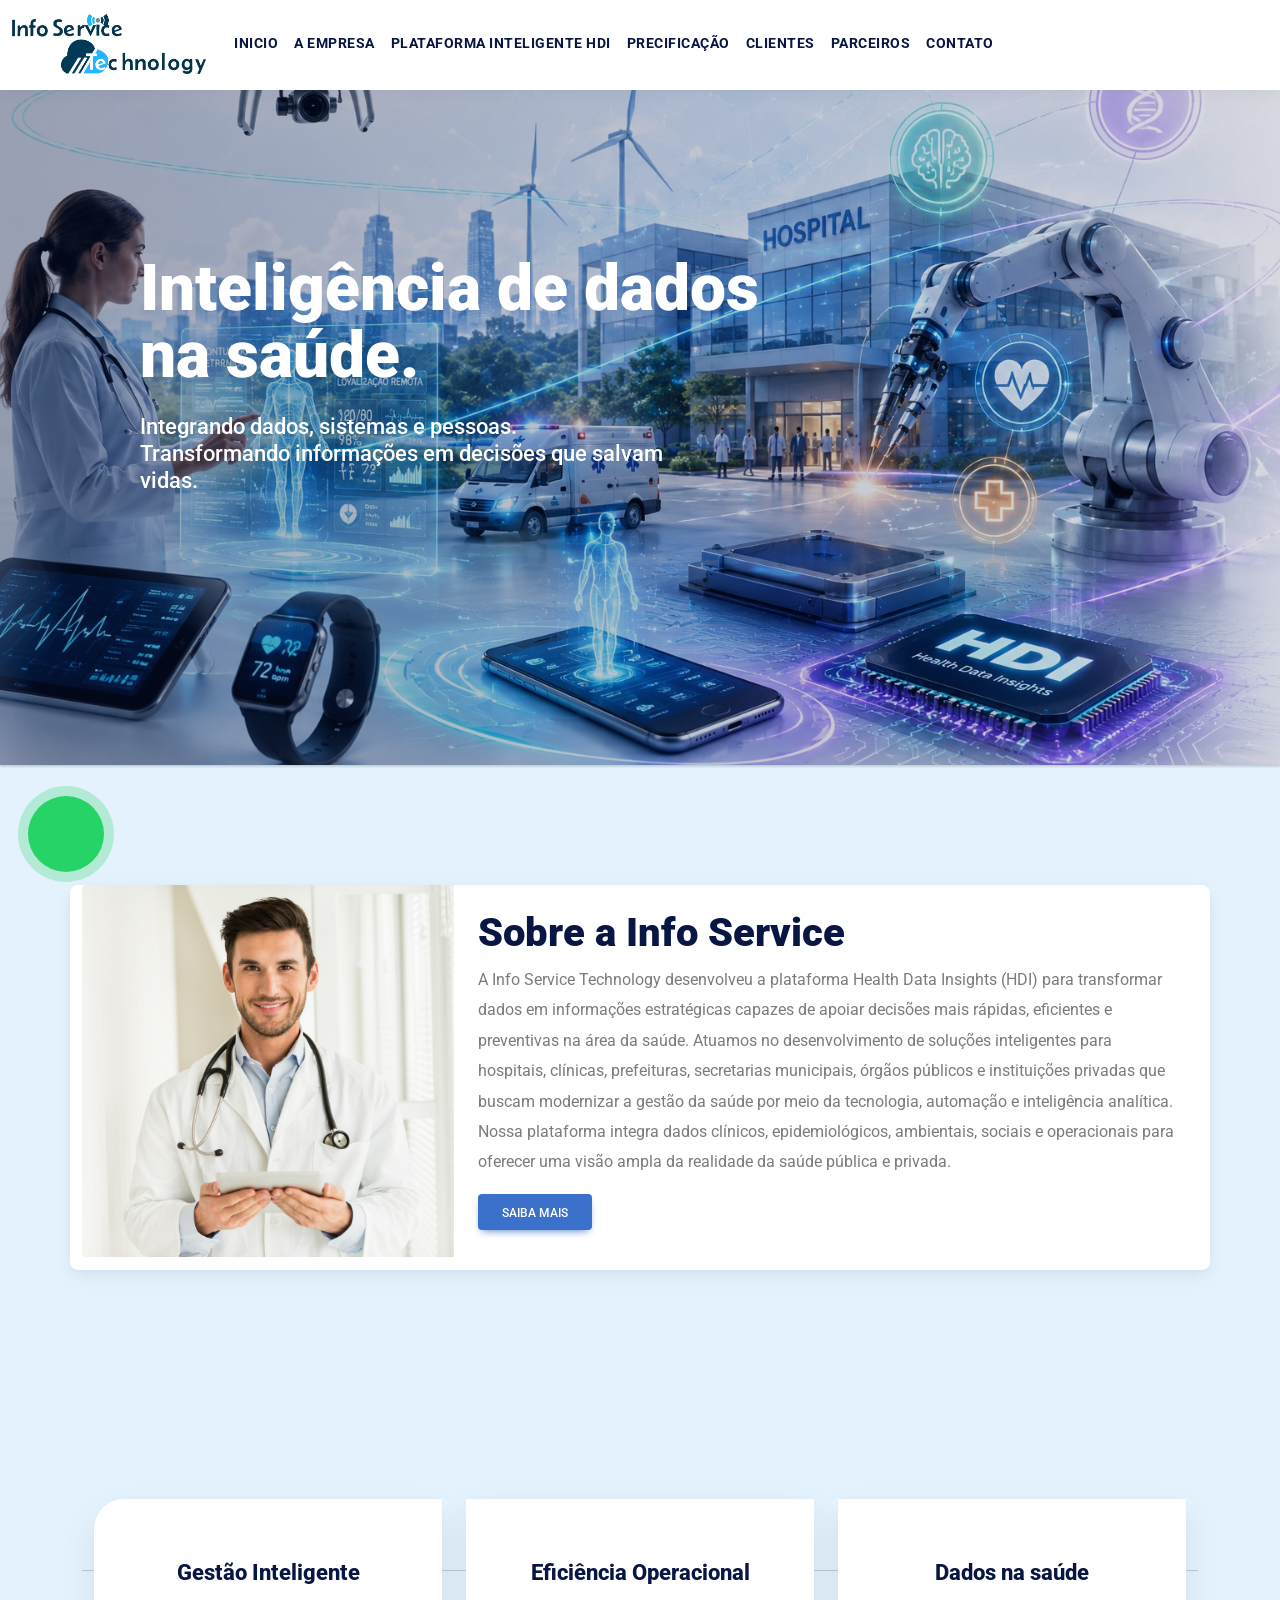
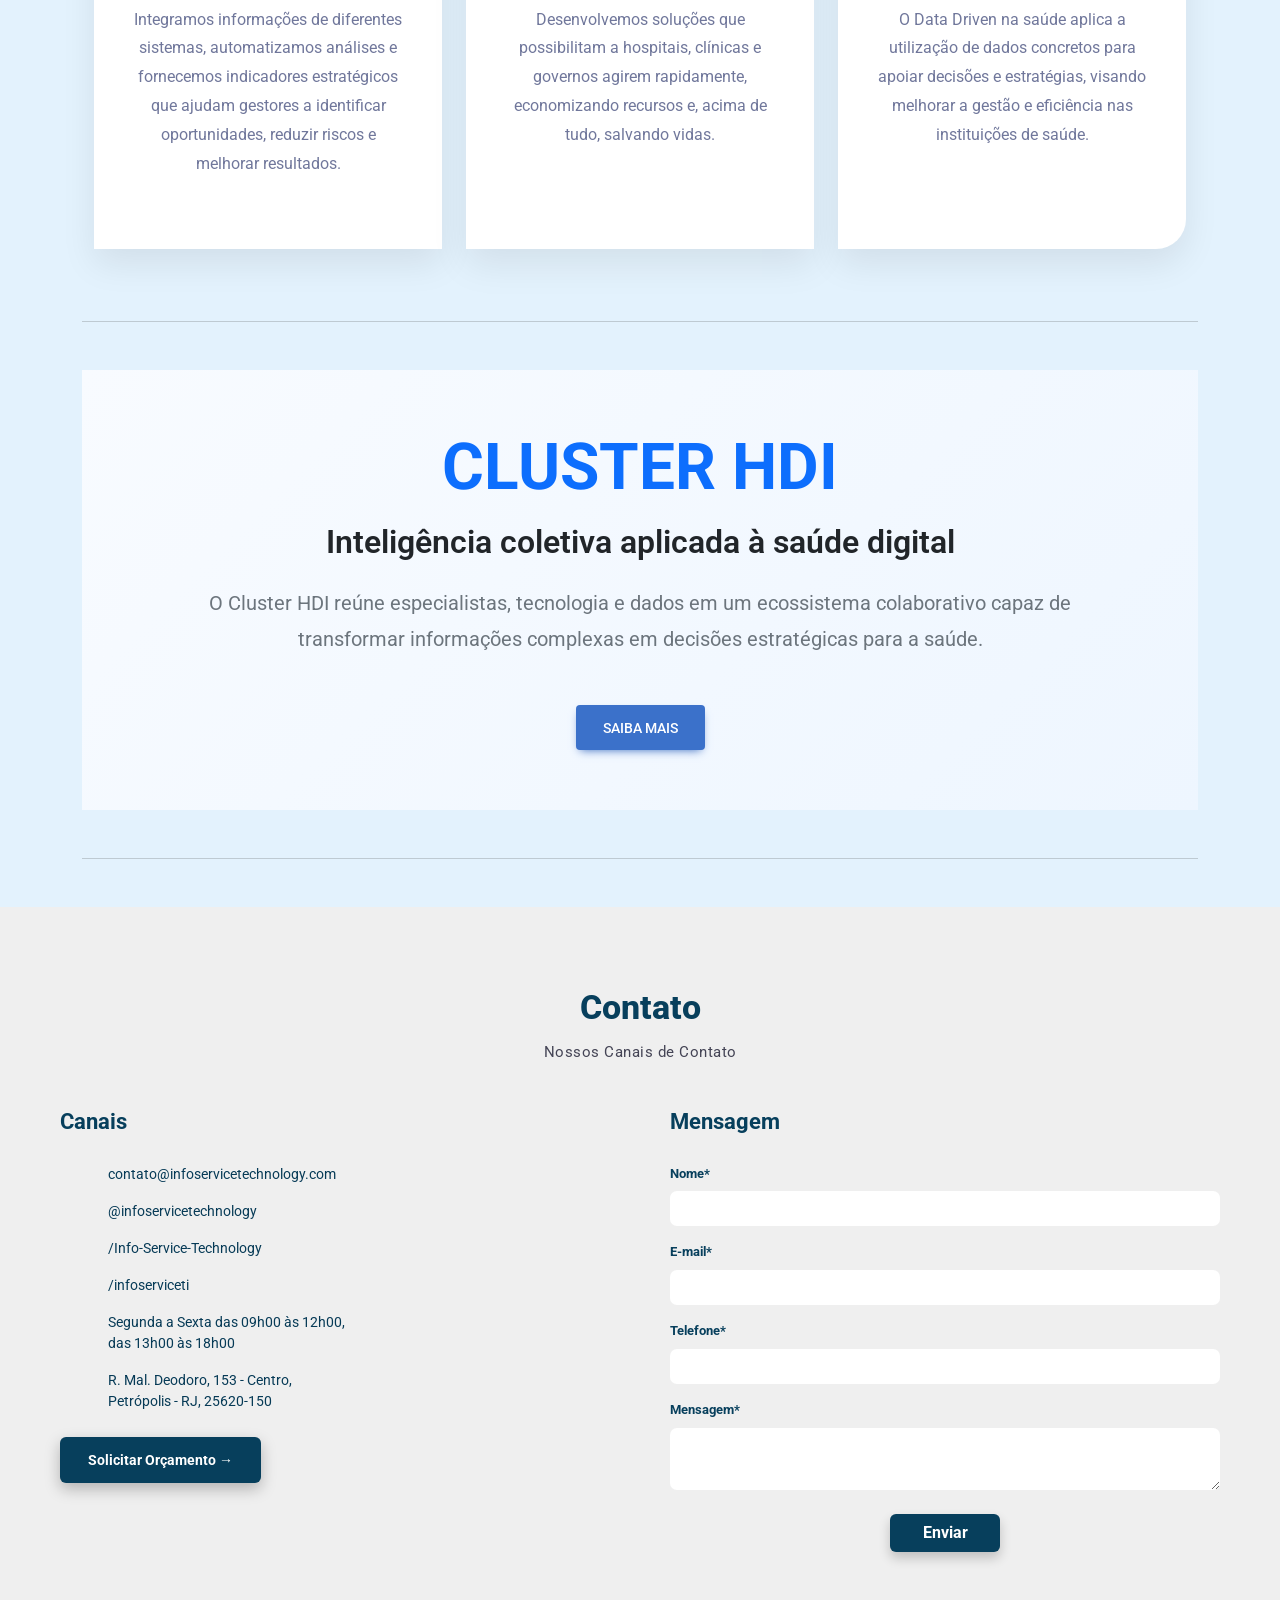
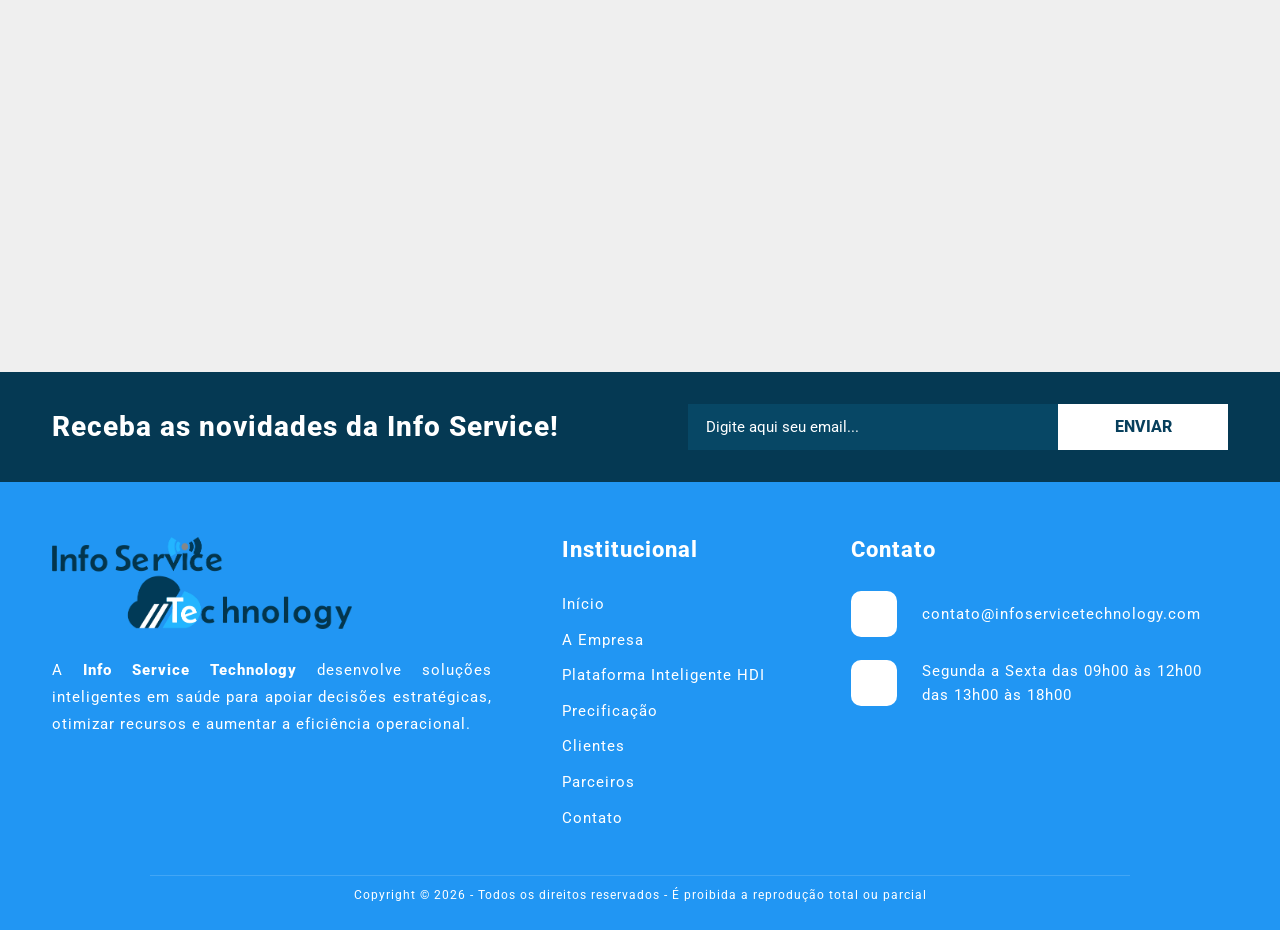
==== index.html @ c34f6673 "simples exemplo IST" ====
<!DOCTYPE html>
<html lang="en">
<head>
    <meta charset="UTF-8" />
    <meta name="viewport" content="width=device-width, initial-scale=1, shrink-to-fit=no" />
    <meta http-equiv="x-ua-compatible" content="ie=edge" />
    <title>Info Service Technology - </title>
    <link rel="icon" href="img/favicon.png" type="image/x-icon" />
    <!-- Font Awesome -->
    <link rel="stylesheet" href="https://use.fontawesome.com/releases/v6.0.0/css/all.css" />
    <!-- Google Fonts Roboto -->
    <link rel="stylesheet" href="https://fonts.googleapis.com/css2?family=Roboto:wght@300;400;500;700&display=swap" />
    <!-- MDB -->
    <link rel="stylesheet" href="css/mdb.min.css" />
    <link rel="stylesheet" href="css/style.css" />
  <script>
    document.addEventListener('DOMContentLoaded', () => {
        const carousel = document.querySelector('#introCarousel');

        new mdb.Carousel(carousel, {
            interval: 5000,
            ride: 'carousel',
            pause: false,
            wrap: true
        });
    });
    </script>
      
</head>
<body>
      <!--Main Navigation-->
  <header>

    <!-- Navbar -->
    <nav class="navbar navbar-expand-lg navbar-light d-none d-lg-block fixed-top" style="z-index: 2000;">
      <div class="container-fluid">
        <!-- Navbar brand -->
        <a class="navbar-brand nav-link" target="_blank">
          <img src="./img/IST_PRINCIPAL.png" height="30" alt="IST" loading="lazy" />
        </a>
        <button class="navbar-toggler" type="button" data-mdb-collapse-init data-mdb-target="#navbarExample01"
          aria-controls="navbarExample01" aria-expanded="false" aria-label="Toggle navigation">
          <i class="fas fa-bars"></i>
        </button>
        <div class="collapse navbar-collapse" id="navbarExample01">
          <ul class="navbar-nav me-auto mb-2 mb-lg-0">  
            <li class="nav-item active">
              <a class="nav-link" aria-current="page" href="#intro">Inicio</a>
            </li>
            <li class="nav-item">
              <a class="nav-link" href="#" rel="nofollow"
                target="_blank">A Empresa</a>
            </li>
            <li class="nav-item">
              <a class="nav-link" href="https://mdbootstrap.com/docs/standard/" target="_blank">
                Plataforma Inteligente HDI
              </a>
            </li>
            <li class="nav-item">
              <a class="nav-link" href="#" rel="nofollow"
                target="_blank">Precificação</a>
            </li>
            <li class="nav-item">
              <a class="nav-link" href="#" rel="nofollow"
                target="_blank">Clientes</a>
            </li>
            <li class="nav-item">
              <a class="nav-link" href="#" rel="nofollow"
                target="_blank">Parceiros</a>
            </li>
            <li class="nav-item">
              <a class="nav-link" href="#" rel="nofollow"
                target="_blank">Contato</a>
            </li>
          </ul>

          <ul class="navbar-nav list-inline">
            <!-- Icons -->
            <li class="">
              <a class="nav-link" href="https://www.instagram.com/infoservicetechnology?utm_source=ig_web_button_share_sheet&igsh=ZDNlZDc0MzIxNw==" rel="nofollow"
                target="_blank">
                <i class="fab fa-instagram fa-2x" style="color: #333333;"></i>
              </a>
            </li>
            <li class="">
              <a class="nav-link" href="https://www.facebook.com/profile.php?id=61553859786097" rel="nofollow" target="_blank">
                <i class="fab fa-facebook-f fa-2x" style="color: #333333;"></i>
              </a>
            </li>
            <li class="nav-item">
              <a class="nav-link" href="#" rel="nofollow" target="_blank">
                <i class="fab fa-linkedin-in fa-2x" style="color: #333333;"></i>
              </a>
            </li>
          </ul>
        </div>
      </div>
    </nav>
    <!-- Navbar -->

    <!-- Carousel wrapper -->
    <div id="introCarousel"
     class="carousel slide carousel-fade shadow-2-strong"
     data-mdb-carousel-init
     data-mdb-ride="carousel"
     data-mdb-interval="5000">
      

      <!-- Inner -->
      <div class="carousel-inner">
        <!-- Single item -->
        <div class="carousel-item active">
          <div class="mask">
            <div class="d-flex justify-content-center align-items-center h-100">
              <div class="text-white text-center" data-mdb-theme="dark">
                <h1 class="mb-4">
                Inteligência de dados na saúde.
                </h1>

                <h5>
                Integrando dados, sistemas e pessoas. 
                <p>Transformando informações em decisões que salvam vidas.</p>
                </h5>
                <!--<a class="btn btn-outline-light btn-lg m-2" data-mdb-ripple-init href="https://www.youtube.com/watch?v=c9B4TPnak1A"
                  role="button" rel="nofollow" target="_blank">Start tutorial</a>
                <a class="btn btn-outline-light btn-lg m-2" data-mdb-ripple-init href="https://mdbootstrap.com/docs/standard/"
                  target="_blank" role="button">Download MDB UI KIT</a>-->
              </div>
            </div>
          </div>
        </div>

        <!-- Single item -->
        <div class="carousel-item">
          <div class="mask">
            <div class="d-flex justify-content-center align-items-center h-100">
              <div class="text-white text-center">
                <h1 class="mb-4">
                Inteligência de dados na saúde.
                </h1>

                <h5>
                Integrando dados, sistemas e pessoas. 
                <p>Transformando informações em decisões que salvam vidas.</p>
                </h5>
              </div>
            </div>
          </div>
        </div>

        <!-- Single item -->
        <div class="carousel-item">
          <div class="mask">
            <div class="d-flex justify-content-center align-items-center h-100" data-mdb-theme="dark">
              <div class="text-white text-center">
               <h1 class="mb-4">
                Inteligência de dados na saúde.
                </h1>

                <h5>
                Integrando dados, sistemas e pessoas. 
                <p>Transformando informações em decisões que salvam vidas.</p>
                </h5>
              </div>
            </div>
          </div>
        </div>
      </div>
      <!-- Inner -->

      
    </div>
    <!-- Carousel wrapper -->
  </header>
  <!--Main Navigation-->

  <!--Main layout-->
  <main>
    <div class="container">
      <!--Section: Content-->
      <section>
        <div class="row">
          <div class="card mb-12">
            <div class="row g-0">
              <div class="col-md-4">
                <img
                  src="./img/Empresa-1.png"
                  alt="Empresa"
                  class="img-fluid rounded-start"
                />
              </div>
              <div class="col-md-8">
                <div class="card-body">
                  <h4><strong>Sobre a Info Service</strong></h4>
                  <p class="text-muted">
                    A Info Service Technology desenvolveu a plataforma Health Data Insights (HDI) para transformar dados em informações estratégicas capazes de apoiar decisões mais rápidas, eficientes e preventivas na área da saúde.

                    Atuamos no desenvolvimento de soluções inteligentes para hospitais, clínicas, prefeituras, secretarias municipais, órgãos públicos e instituições privadas que buscam modernizar a gestão da saúde por meio da tecnologia, automação e inteligência analítica.

                    Nossa plataforma integra dados clínicos, epidemiológicos, ambientais, sociais e operacionais para oferecer uma visão ampla da realidade da saúde pública e privada.
                    </p>
                    <p>
                      <button type="button" class="btn btn-primary" data-mdb-ripple-init>Saiba mais</button>
                    </p>
                </div>
              </div>
            </div>
          </div>
        </div>
      </section>
      <!--Section: Content-->

      <hr class="my-5" />

      <!--Section: Content-->
      <section class="text-center">
        

        <div class="row">
          <div class="col-lg-4 col-md-12 mb-4">
            <div class="card">
              <div class="bg-image hover-overlay" data-mdb-ripple-init data-mdb-ripple-color="light">
                <img src="https://mdbootstrap.com/img/new/standard/nature/184.jpg" class="img-fluid" />
                <a href="#!">
                  <div class="mask"></div>
                </a>
              </div>
              <div class="card-body">
                <h5 class="card-title">Gestão Inteligente</h5>
                <p class="card-text">
                  Integramos informações de diferentes sistemas, automatizamos análises e fornecemos indicadores estratégicos que ajudam gestores a identificar oportunidades, reduzir riscos e melhorar resultados.
              </p>
                <a href="#!" class="btn btn-primary" data-mdb-ripple-init>Button</a>
              </div>
            </div>
          </div>

          <div class="col-lg-4 col-md-6 mb-4">
            <div class="card">
              <div class="bg-image hover-overlay" data-mdb-ripple-init data-mdb-ripple-color="light">
                <img src="https://mdbootstrap.com/img/new/standard/nature/023.jpg" class="img-fluid" />
                <a href="#!">
                  <div class="mask" style="background-color: rgba(251, 251, 251, 0.15);"></div>
                </a>
              </div>
              <div class="card-body">
                <h5 class="card-title">Eficiência Operacional</h5>
                <p class="card-text">
                  Desenvolvemos soluções que possibilitam a hospitais, clínicas e governos agirem rapidamente, economizando recursos e, acima de tudo, salvando vidas. 
                </p>
                <a href="#!" class="btn btn-primary" data-mdb-ripple-init>Button</a>
              </div>
            </div>
          </div>

          <div class="col-lg-4 col-md-6 mb-4">
            <div class="card">
              <div class="bg-image hover-overlay" data-mdb-ripple-init data-mdb-ripple-color="light">
                <img src="https://mdbootstrap.com/img/new/standard/nature/111.jpg" class="img-fluid" />
                <a href="#!">
                  <div class="mask" style="background-color: rgba(251, 251, 251, 0.15);"></div>
                </a>
              </div>
              <div class="card-body">
                <h5 class="card-title">Dados na saúde</h5>
                <p class="card-text">
                  O Data Driven na saúde aplica a utilização de dados concretos para apoiar decisões e estratégias, visando melhorar a gestão e eficiência nas instituições de saúde.
                </p>
                <a href="#!" class="btn btn-primary" data-mdb-ripple-init>Button</a>
              </div>
            </div>
          </div>
        </div>
      </section>
      <!--Section: Content-->

      <hr class="my-5" />
      <section class="cluster-section">
        <div class="container-fluid h-100">
          <div class="row h-100 align-items-center justify-content-center">
            <div class="col-lg-10 text-center">

              <div class="cluster-content">
                <h1 class="mb-3">CLUSTER HDI</h1>

                <h2 class="mb-4">
                  Inteligência coletiva aplicada à saúde digital
                </h2>

                <h4 class="mb-5">
                  O Cluster HDI reúne especialistas, tecnologia e dados em um
                  ecossistema colaborativo capaz de transformar informações
                  complexas em decisões estratégicas para a saúde.
                </h4>

                <a class="btn btn-primary btn-lg" href="#" role="button">
                  Saiba mais
                </a>
              </div>

            </div>
          </div>
        </div>
      </section>
       <hr class="my-5" />
      <!--Section: Content-->
      <section class="contact-section" id="contato">
      <div class="contact-container">

        <div class="contact-title">
          <h2>Contato</h2>
          <p>Nossos Canais de Contato</p>
        </div>

        <div class="contact-content">

          <div class="contact-info">
            <h3>Canais</h3>

            <ul>
              <li><i class="far fa-envelope"></i> contato@infoservicetechnology.com</li>
              <li><i class="fab fa-instagram"></i> @infoservicetechnology</li>
              <li><i class="fab fa-facebook-f"></i> /Info-Service-Technology</li>
              <li><i class="fab fa-linkedin-in"></i> /infoserviceti</li>
              <li><i class="far fa-clock"></i> Segunda a Sexta das 09h00 às 12h00,<br>das 13h00 às 18h00</li>
              <li><i class="fas fa-map-marker-alt"></i> R. Mal. Deodoro, 153 - Centro,<br>Petrópolis - RJ, 25620-150</li>
            </ul>

            <a href="#orcamento" class="contact-btn">Solicitar Orçamento →</a>
          </div>

          <div class="contact-form">
            <h3>Mensagem</h3>

            <form>
              <label>Nome*</label>
              <input type="text" required>

              <label>E-mail*</label>
              <input type="email" required>

              <label>Telefone*</label>
              <input type="tel" required>

              <label>Mensagem*</label>
              <textarea required></textarea>

              <button type="submit">Enviar</button>
            </form>
          </div>

        </div>
      </div>

      <div class="map-wrapper">
        <iframe
          src="https://www.google.com/maps?q=R.%20Mal.%20Deodoro,%20153%20-%20Centro,%20Petr%C3%B3polis%20-%20RJ,%2025620-150&output=embed"
          loading="lazy"
          referrerpolicy="no-referrer-when-downgrade">
        </iframe>
      </div>
    </section>
      <!--Section: Content-->
    </div>
  </main>
  <!--Main layout-->

  <!--Footer-->
  <footer class="site-footer">

  <!-- Newsletter -->
  <div class="footer-newsletter">
    <div class="container">

      <h3>
        <i class="fas fa-comments"></i>
        Receba as novidades da Info Service!
      </h3>

      <form class="newsletter-form">
        <input type="email" placeholder="Digite aqui seu email..." />
        <button type="submit">ENVIAR</button>
      </form>

    </div>
  </div>

  <!-- Conteúdo -->
  <div class="footer-main">
    <div class="container">

      <!-- Empresa -->
      <div class="footer-about">

        <img
          src="./img/IST_PRINCIPAL.png"
          alt="Info Service Technology"
          class="footer-logo"
        />

        <p>
          A <strong>Info Service Technology</strong> desenvolve soluções
          inteligentes em saúde para apoiar decisões estratégicas,
          otimizar recursos e aumentar a eficiência operacional.
        </p>

        <div class="footer-social">
          <a href="https://www.facebook.com/profile.php?id=61553859786097" target="_blank"><i class="fab fa-facebook-f fa-2x"></i></a>
          <a href="https://www.instagram.com/infoservicetechnology/" target="_blank"><i class="fab fa-instagram fa-2x"></i></a>
          <a href="https://www.linkedin.com/in/mauro-lucio-pereira/" target="_blank"><i class="fab fa-linkedin-in fa-2x"></i></a>
        </div>

      </div>

      <!-- Institucional -->
      <div class="footer-col">

        <h4>Institucional</h4>

        <ul class="footer-links">
          <li><a href="#">Início</a></li>
          <li><a href="#">A Empresa</a></li>
          <li><a href="#">Plataforma Inteligente HDI</a></li>
          <li><a href="#">Precificação</a></li>
          <li><a href="#">Clientes</a></li>
          <li><a href="#">Parceiros</a></li>
          <li><a href="#">Contato</a></li>
        </ul>

      </div>

      <!-- Contato -->
      <div class="footer-col">

        <h4>Contato</h4>

        <div class="footer-contact-item">
          <div class="footer-contact-icon">
            <i class="fas fa-envelope"></i>
          </div>
          <p>contato@infoservicetechnology.com</p>
        </div>

        <div class="footer-contact-item">
          <div class="footer-contact-icon">
            <i class="far fa-clock"></i>
          </div>
          <p>
            Segunda a Sexta das 09h00 às 12h00<br>
            das 13h00 às 18h00
          </p>
        </div>

      </div>

    </div>

    <div class="footer-bottom">
      Copyright © 2026 - Todos os direitos reservados - É proibida a reprodução total ou parcial
    </div>

  </div>

</footer>

<!-- WhatsApp -->
<a
  href="https://wa.me/5524974046057"
  target="_blank"
  class="whatsapp-float"
>
  <i class="fab fa-whatsapp"></i>
</a>
  <!--Footer-->
    <!-- MDB -->
    <script type="text/javascript" src="js/mdb.umd.min.js"></script>
</body>
</html>
---- css/style.css ----
:root{
        --primary:#071642;
        --secondary:#1c1d6f;
        --accent:#27c000;
        --light:#E3F2FD;
        --text:#071642;
    }

    /* =====================================================
      NAVBAR
    ===================================================== */

    .navbar{
        background:#fff !important;
        min-height:90px;
        box-shadow:0 2px 15px rgba(0,0,0,.05);
    }

    .navbar .nav-link{
        color:var(--primary)!important;
        font-weight:700;
        text-transform:uppercase;
        font-size:.85rem;
        letter-spacing:.5px;
    }

    .navbar .nav-link:hover{
        color:var(--accent)!important;
    }

    .navbar-brand img{
        height:60px!important;
    }

    
    /* =====================================================
      HERO
    ===================================================== */

    #introCarousel,
    .carousel-inner,
    .carousel-item,
    .carousel-item.active{
        height:85vh;
    }

    .carousel-item{
        position:relative;
    }

  .carousel-item::before{
    content:"";
    position:absolute;
    inset:0;
    background:
        linear-gradient(
            90deg,
            rgba(7,22,66,.40) 0%,
            rgba(7,22,66,.25) 50%,
            rgba(7,22,66,.15) 100%
        );
    z-index:1;
}

    .carousel-item .mask{
        background:transparent!important;
        z-index:2;
        position:relative;
    }

    .carousel-item h1{
        font-size:4rem;
        font-weight:900;
        line-height:1.05;
        text-align:left;
        max-width:700px;
    }

    .carousel-item h5{
        font-size:1.4rem;
        max-width:550px;
        text-align:left;
    }

    .carousel-item .text-center{
        width:100%;
        max-width:1200px;
        margin:auto;
        padding-left:100px;
    }

    .carousel-item .btn{
        border-radius:4px;
        padding:14px 30px;
        font-weight:700;
    }
    .carousel-item:nth-child(1){
    background-image: url('../img/carousel_1.jpeg');
    background-size: cover;
    background-position: center;
}

.carousel-item:nth-child(2){
    background-image: url('../img/carousel_2.png');
    background-size: cover;
    background-position: center;
}

.carousel-item:nth-child(3){
    background-image: url('../img/carousel_2.avif');
    background-size: cover;
    background-position: center;
}

    /* =====================================================
      SEÇÃO PRINCIPAL
    ===================================================== */

    main{
        background:var(--light);
        margin-top:0!important;
    }

    /* =====================================================
      CARDS SOBREPOSTOS
    ===================================================== */

    section.text-center{
        margin-top:-120px;
        position:relative;
        z-index:100;
    }

    section.text-center h4{
        display:none;
    }

    section.text-center .row{
        max-width:1200px;
        margin:auto;
    }

    section.text-center .card{
        border:none;
        border-radius:0;
        min-height:350px;
        box-shadow:0 15px 35px rgba(0,0,0,.08);
        padding-top:25px;
    }

    section.text-center .card-body{
        padding:35px;
    }

    section.text-center .card-title{
        color:var(--primary);
        font-weight:800;
        font-size:1.4rem;
        margin-bottom:20px;
    }

    section.text-center .card-text{
        color:#70779b;
        line-height:1.8;
    }

    section.text-center .btn{
        display:none;
    }

    section.text-center .card img{
        display:none;
    }

    section.text-center .bg-image{
        display:none;
    }

    section.text-center .col-lg-4:nth-child(1) .card{
        border-radius:30px 0 0 0;
    }

    section.text-center .col-lg-4:nth-child(3) .card{
        border-radius:0 0 30px 0;
    }

    /* =====================================================
      SEGUNDA SEÇÃO
    ===================================================== */

    section:first-of-type{
        padding-top:120px;
        padding-bottom:60px;
    }

    section:first-of-type h4{
        color:var(--primary);
        font-weight:800;
        font-size:2.5rem;
    }

    section:first-of-type p{
        color:#667085;
        line-height:1.9;
    }

    .cluster-section {
        width: 100%;
        
        display: flex;
        align-items: center;
        justify-content: center;

        background: linear-gradient(
            135deg,
            #f8fbff 0%,
            #eef6ff 100%
        );

        padding: 60px 20px;
    }

    .cluster-content {
        max-width: 1000px;
        margin: 0 auto;
    }

    .cluster-content h1 {
        font-size: 4rem;
        font-weight: 700;
        color: #0d6efd;
    }

    .cluster-content h2 {
        font-size: 2rem;
        color: #212529;
        font-weight: 600;
    }

    .cluster-content h4 {
        font-size: 1.25rem;
        line-height: 1.8;
        color: #6c757d;
        font-weight: 400;
    }

    /* =====================================================
      FORMULÁRIO
    ===================================================== */

    .contact-section {
        background:#efefef;
        width:100vw;
        padding-top:80px;
        margin-left:calc(-50vw + 50%);

        }

        .contact-container {
            width:100%;
            max-width:1400px;
            margin:auto;
            padding:0 60px;
        }

        .contact-title {
        text-align: center;
        margin-bottom: 45px;
        }

        .contact-title h2 {
        font-size: 34px;
        font-weight: 800;
        color: #073f5c;
        margin-bottom: 12px;
        }

        .contact-title p {
        font-size: 15px;
        color: #445;
        letter-spacing: 0.5px;
        }

        .contact-content {
        display: grid;
        grid-template-columns: 1fr 1.1fr;
        gap: 110px;
        align-items: flex-start;
        }

        .contact-info h3,
        .contact-form h3 {
        font-size: 22px;
        font-weight: 700;
        color: #073f5c;
        margin-bottom: 28px;
        }

        .contact-info ul {
        list-style: none;
        padding: 0;
        margin: 0 0 25px;
        }

        .contact-info li {
        display: grid;
        grid-template-columns: 28px 1fr;
        gap: 20px;
        align-items: start;
        margin-bottom: 16px;
        font-size: 14px;
        line-height: 1.5;
        color: #063a56;
        }

        .contact-info i {
        font-size: 22px;
        color: #073f5c;
        text-align: center;
        }

        .contact-btn {
        display: inline-block;
        background: #073f5c;
        color: #ffffff;
        padding: 12px 28px;
        border-radius: 6px;
        font-size: 14px;
        font-weight: 700;
        text-decoration: none;
        box-shadow: 0 6px 15px rgba(0, 0, 0, 0.25);
        }

        .contact-btn:hover {
        background: #052f46;
        color: #ffffff;
        }

        .contact-form form {
        display: flex;
        flex-direction: column;
        }

        .contact-form label {
        font-size: 13px;
        font-weight: 700;
        color: #073f5c;
        margin-bottom: 7px;
        }

        .contact-form input,
        .contact-form textarea {
        width: 100%;
        border: none;
        outline: none;
        border-radius: 7px;
        background: #ffffff;
        height: 35px;
        padding: 8px 12px;
        margin-bottom: 16px;
        font-size: 14px;
        color: #073f5c;
        }

        .contact-form textarea {
        height: 62px;
        resize: vertical;
        }

        .contact-form button {
        width: 110px;
        height: 38px;
        margin: 8px auto 0;
        background: #073f5c;
        color: #ffffff;
        border: none;
        border-radius: 6px;
        font-weight: 700;
        cursor: pointer;
        box-shadow: 0 6px 12px rgba(0, 0, 0, 0.2);
        }

        .contact-form button:hover {
        background: #052f46;
        }

        .map-wrapper {
            width:100vw;
            margin-left:calc(-50vw + 50%);
            height:420px;
        }

        .map-wrapper iframe {
            width: 100%;
            height: 100%;
            border: 0;
            display: block;
        }

        /* Responsivo */
        @media (max-width: 900px) {
        .contact-content {
            grid-template-columns: 1fr;
            gap: 50px;
        }

        .contact-container {
            padding: 50px 24px;
        }
        }

    /* =====================================================
      FOOTER
    ===================================================== */
                                     

    .site-footer {
        background:#E3F2FD;
        color: #ffffff;
        font-family: "Poppins", "Roboto", Arial, sans-serif;
    }

    .footer-newsletter {
        background: #053953;
        padding: 32px 20px;
    }

    .footer-newsletter .container {
        max-width: 1200px;
        margin: 0 auto;
        display: flex;
        align-items: center;
        justify-content: space-between;
        gap: 40px;
    }

    .footer-newsletter h3 {
        margin: 0;
        font-size: 28px;
        font-weight: 800;
        letter-spacing: 1px;
    }

    .newsletter-form {
        display: flex;
        width: 540px;
        max-width: 100%;
    }

    .newsletter-form input {
        flex: 1;
        height: 46px;
        border: none;
        outline: none;
        padding: 0 18px;
        background: #074765;
        color: #ffffff;
        font-size: 15px;
    }

    .newsletter-form input::placeholder {
        color: #ffffff;
    }

    .newsletter-form button {
        width: 170px;
        border: none;
        background: #ffffff;
        color: #073f5c;
        font-weight: 800;
        text-transform: uppercase;
        cursor: pointer;
    }

    .footer-main {
        padding: 55px 20px 25px;
        background: #2196F3;
    }

    .footer-main .container {
        max-width: 1200px;
        margin: 0 auto;
        display: grid;
        grid-template-columns: 1.4fr 0.7fr 1.2fr;
        gap: 70px;
    }

    .footer-logo {
        max-width: 300px;
        margin-bottom: 28px;
    }

    .footer-about p {
        max-width: 470px;
        font-size: 15px;
        line-height: 1.8;
        letter-spacing: 1px;
        text-align: justify;
    }

    .footer-about strong {
        font-weight: 800;
    }

    .footer-social {
        display: flex;
        gap: 22px;
        margin-top: 25px;
    }

    .footer-social a {
        color: #ffffff;
        font-size: 18px;
        text-decoration: none;
    }

    .footer-col h4 {
        font-size: 22px;
        font-weight: 800;
        margin-bottom: 28px;
        letter-spacing: 1px;
    }

    .footer-links {
        list-style: none;
        padding: 0;
        margin: 0;
    }

    .footer-links li {
        margin-bottom: 10px;
    }

    .footer-links a {
        color: #ffffff;
        text-decoration: none;
        font-size: 15px;
        letter-spacing: 1px;
    }

    .footer-links a:hover,
    .footer-social a:hover {
        color: #42A5F5;
    }

    .footer-contact-item {
        display: flex;
        align-items: center;
        gap: 25px;
        margin-bottom: 22px;
    }

    .footer-contact-icon {
        width: 46px;
        height: 46px;
        border-radius: 10px;
        background: #ffffff;
        color: #073f5c;
        display: flex;
        align-items: center;
        justify-content: center;
        font-size: 22px;
        flex-shrink: 0;
    }

    .footer-contact-item p,
    .footer-contact-item a {
        margin: 0;
        color: #ffffff;
        text-decoration: none;
        font-size: 15px;
        line-height: 1.6;
        letter-spacing: 1px;
    }

    .footer-bottom {
        max-width: 980px;
        margin: 35px auto 0;
        border-top: 1px solid rgba(255,255,255,.15);
        padding-top: 10px;
        text-align: center;
        font-size: 12px;
        letter-spacing: 1px;
    }

    /* WhatsApp flutuante */
    .whatsapp-float {
        position: fixed;
        left: 28px;
        bottom: 28px;
        width: 76px;
        height: 76px;
        border-radius: 50%;
        background: #25d366;
        color: #ffffff;
        display: flex;
        align-items: center;
        justify-content: center;
        font-size: 42px;
        z-index: 9999;
        box-shadow: 0 0 0 10px rgba(37,211,102,.25);
        text-decoration: none;
    }

    /* Responsivo */
    @media (max-width: 992px) {
        .footer-newsletter .container,
        .footer-main .container {
            grid-template-columns: 1fr;
            flex-direction: column;
            text-align: center;
        }

        .footer-about p {
            text-align: center;
            margin: 0 auto;
        }

        .footer-social {
            justify-content: center;
        }

        .footer-contact-item {
            justify-content: center;
        }

        .newsletter-form {
            width: 100%;
        }
    }

    @media (max-width: 576px) {
        .footer-newsletter h3 {
            font-size: 22px;
        }

        .newsletter-form {
            flex-direction: column;
        }

        .newsletter-form input,
        .newsletter-form button {
            width: 100%;
        }

        .newsletter-form button {
            height: 46px;
        }

        .footer-main {
            padding: 40px 20px 20px;
        }
    }
    /* =====================================================
      RESPONSIVO
    ===================================================== */

    @media(max-width:992px){

        .carousel-item h1{
            font-size:2.8rem;
        }

        .carousel-item .text-center{
            padding:30px;
        }

        section.text-center{
            margin-top:-60px;
        }

        section.text-center .card{
            border-radius:20px!important;
            margin-bottom:20px;
        }

        section.mb-5{
            padding:30px;
        }
    }

    @media(max-width:768px){

        .carousel-item h1{
            font-size:2.2rem;
        }

        .carousel-item h5{
            font-size:1rem;
        }

        #introCarousel{
            height:70vh;
        }
    }
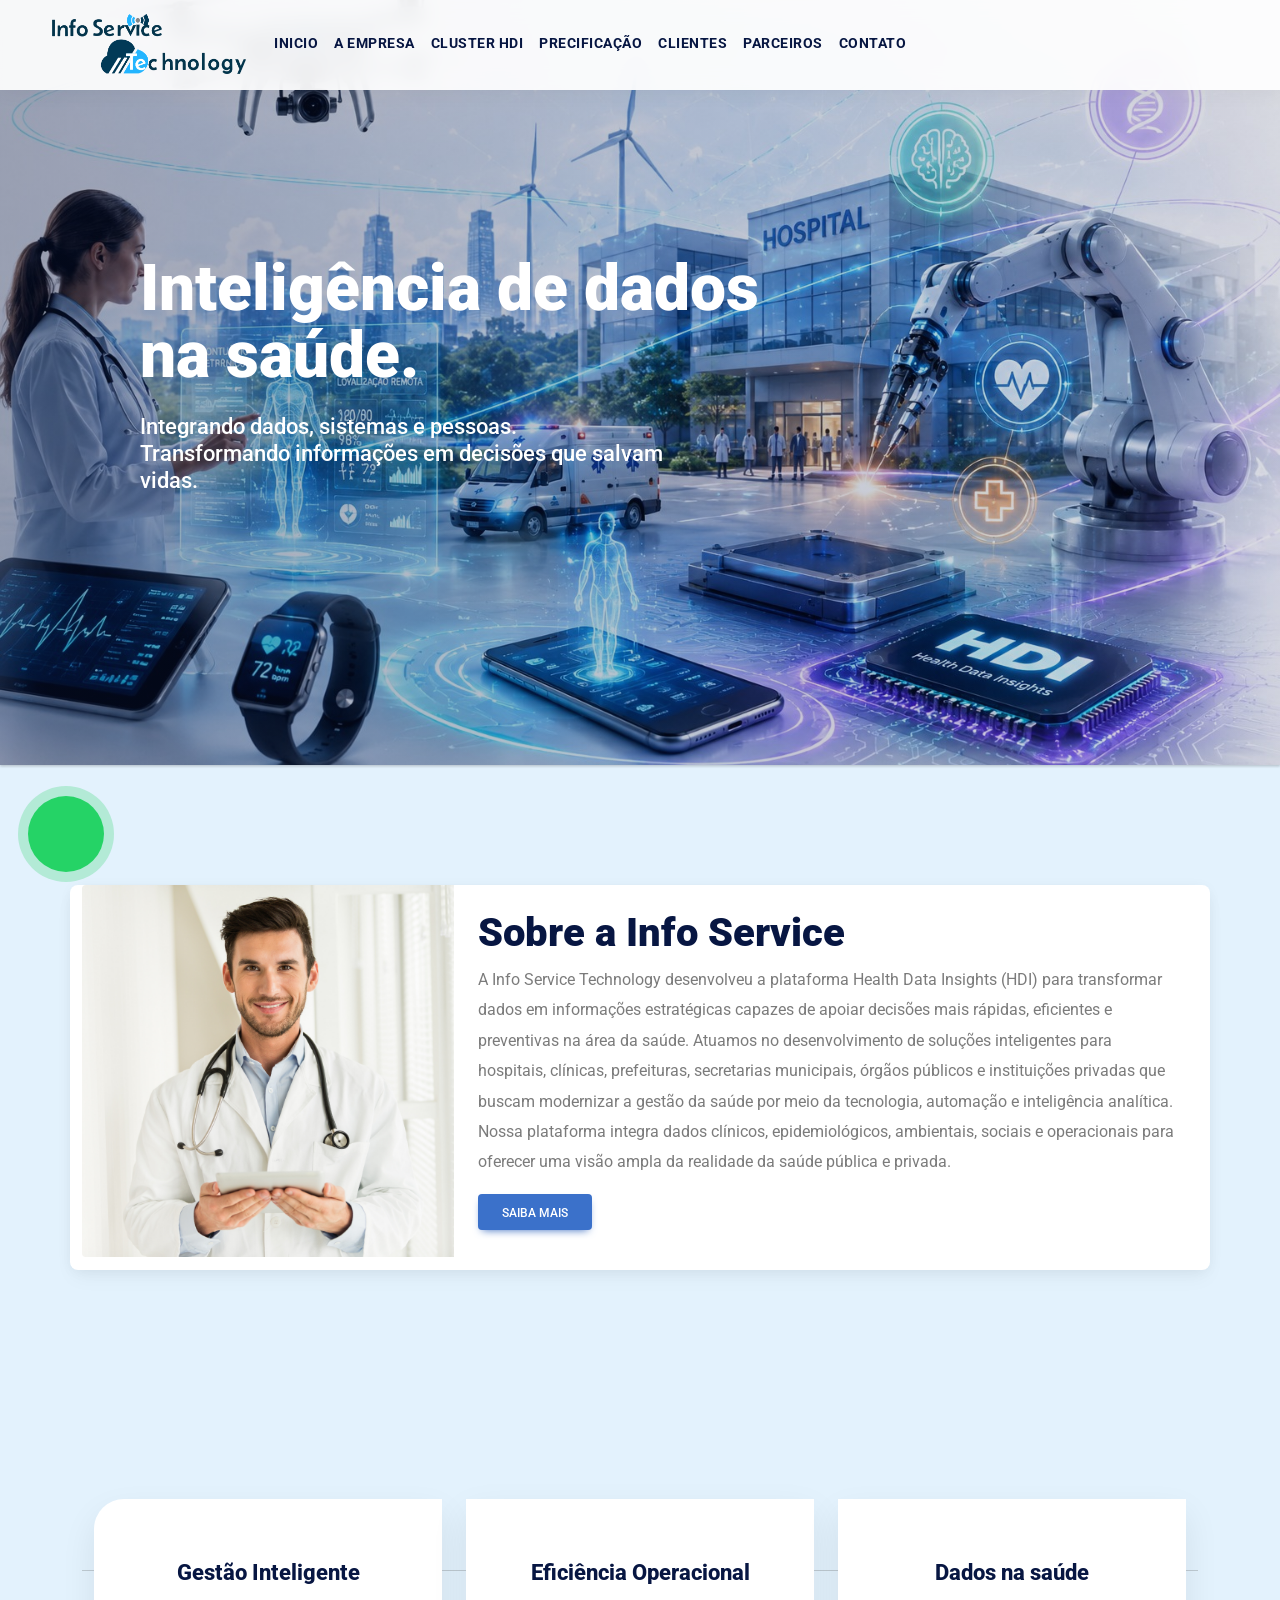
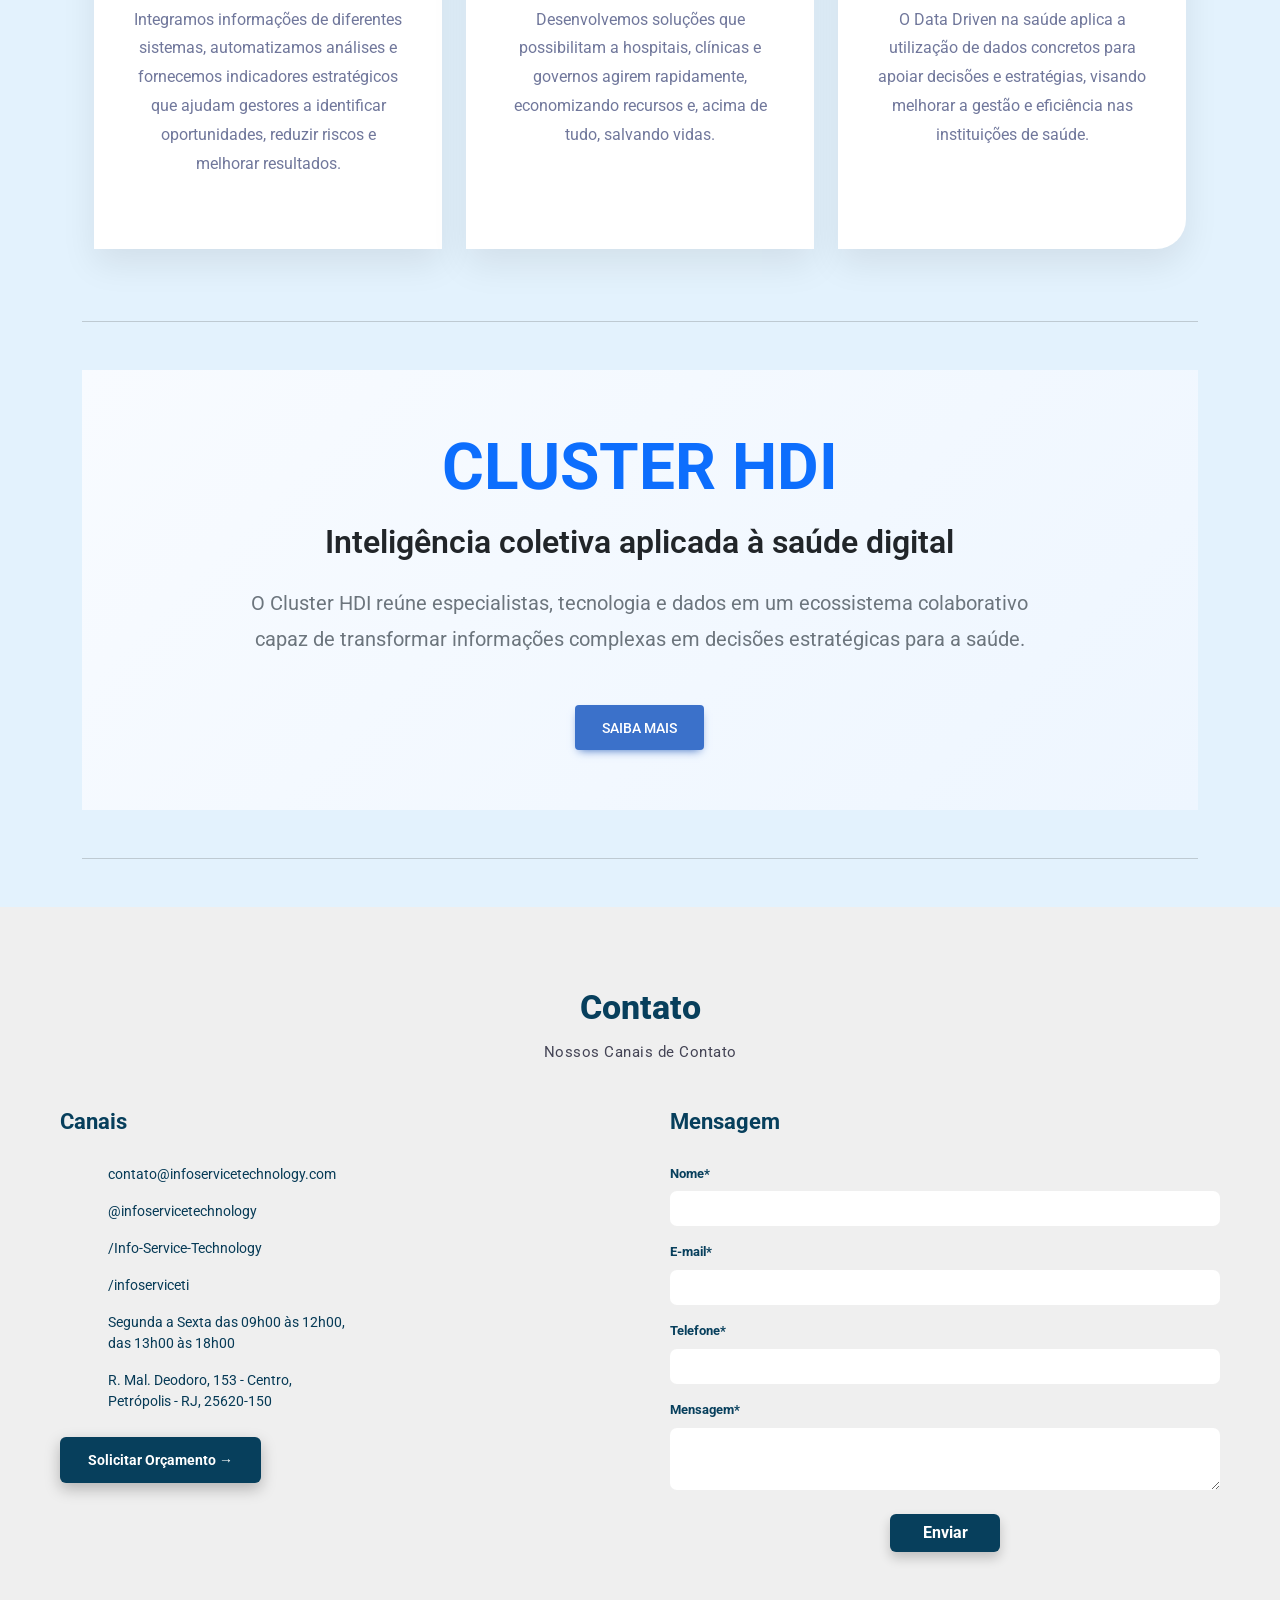
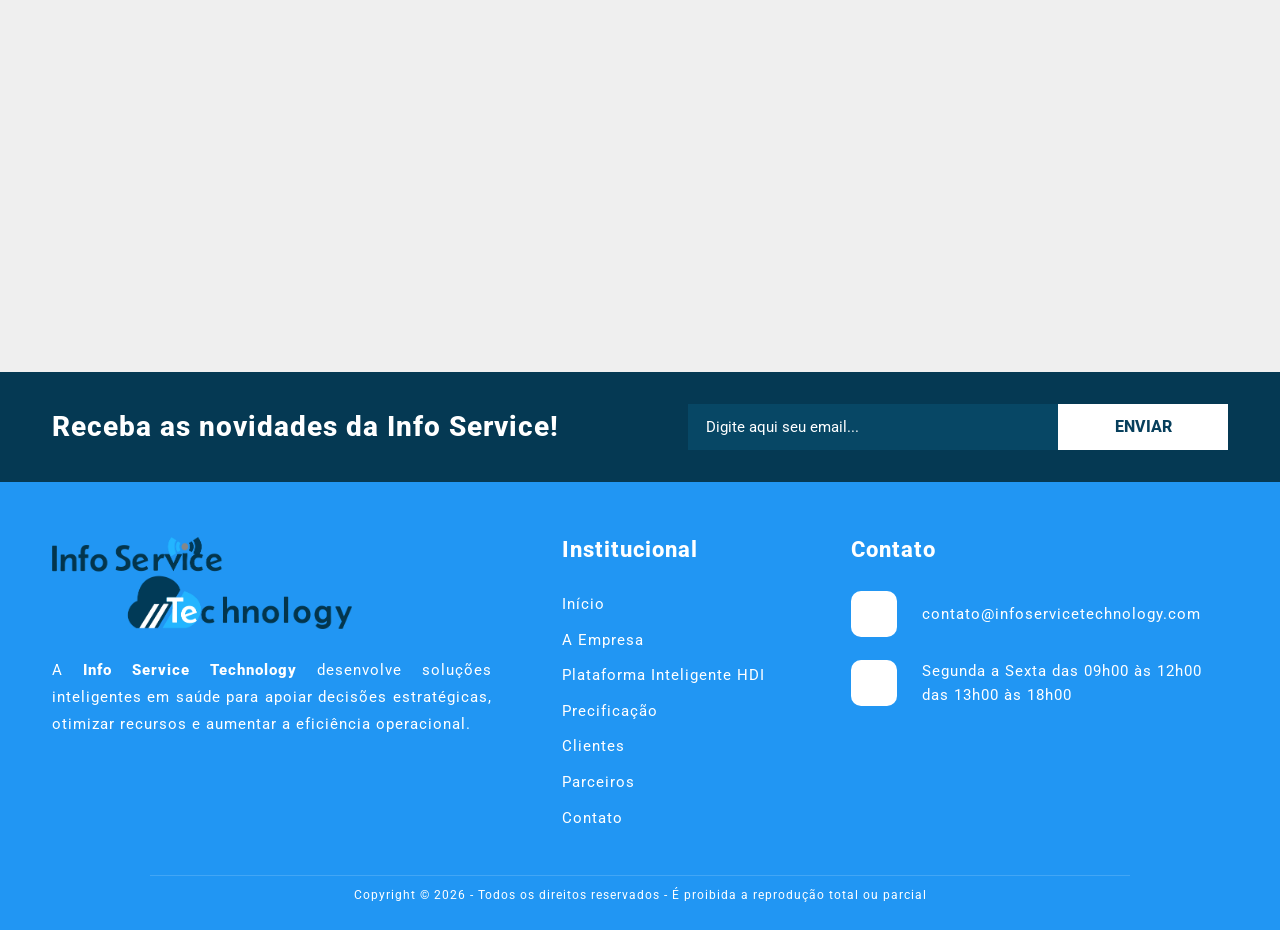
==== commit 4ce3b9bc: "update precificacao.html" ====
--- a/index.html
+++ b/index.html
@@ -1,34 +1,36 @@
 <!DOCTYPE html>
 <html lang="en">
+
 <head>
-    <meta charset="UTF-8" />
-    <meta name="viewport" content="width=device-width, initial-scale=1, shrink-to-fit=no" />
-    <meta http-equiv="x-ua-compatible" content="ie=edge" />
-    <title>Info Service Technology - </title>
-    <link rel="icon" href="img/favicon.png" type="image/x-icon" />
-    <!-- Font Awesome -->
-    <link rel="stylesheet" href="https://use.fontawesome.com/releases/v6.0.0/css/all.css" />
-    <!-- Google Fonts Roboto -->
-    <link rel="stylesheet" href="https://fonts.googleapis.com/css2?family=Roboto:wght@300;400;500;700&display=swap" />
-    <!-- MDB -->
-    <link rel="stylesheet" href="css/mdb.min.css" />
-    <link rel="stylesheet" href="css/style.css" />
+  <meta charset="UTF-8" />
+  <meta name="viewport" content="width=device-width, initial-scale=1, shrink-to-fit=no" />
+  <meta http-equiv="x-ua-compatible" content="ie=edge" />
+  <title>Info Service Technology - </title>
+  <link rel="icon" href="img/favicon.png" type="image/x-icon" />
+  <!-- Font Awesome -->
+  <link rel="stylesheet" href="https://use.fontawesome.com/releases/v6.0.0/css/all.css" />
+  <!-- Google Fonts Roboto -->
+  <link rel="stylesheet" href="https://fonts.googleapis.com/css2?family=Roboto:wght@300;400;500;700&display=swap" />
+  <!-- MDB -->
+  <link rel="stylesheet" href="css/mdb.min.css" />
+  <link rel="stylesheet" href="css/style.css" />
   <script>
     document.addEventListener('DOMContentLoaded', () => {
-        const carousel = document.querySelector('#introCarousel');
-
-        new mdb.Carousel(carousel, {
-            interval: 5000,
-            ride: 'carousel',
-            pause: false,
-            wrap: true
-        });
+      const carousel = document.querySelector('#introCarousel');
+
+      new mdb.Carousel(carousel, {
+        interval: 5000,
+        ride: 'carousel',
+        pause: false,
+        wrap: true
+      });
     });
-    </script>
-      
+  </script>
+
 </head>
+
 <body>
-      <!--Main Navigation-->
+  <!--Main Navigation-->
   <header>
 
     <!-- Navbar -->
@@ -43,47 +45,44 @@
           <i class="fas fa-bars"></i>
         </button>
         <div class="collapse navbar-collapse" id="navbarExample01">
-          <ul class="navbar-nav me-auto mb-2 mb-lg-0">  
+          <ul class="navbar-nav me-auto mb-2 mb-lg-0">
             <li class="nav-item active">
-              <a class="nav-link" aria-current="page" href="#intro">Inicio</a>
-            </li>
-            <li class="nav-item">
-              <a class="nav-link" href="#" rel="nofollow"
-                target="_blank">A Empresa</a>
-            </li>
-            <li class="nav-item">
-              <a class="nav-link" href="https://mdbootstrap.com/docs/standard/" target="_blank">
-                Plataforma Inteligente HDI
+              <a class="nav-link" aria-current="page" href="index.html">Inicio</a>
+            </li>
+            <li class="nav-item">
+              <a class="nav-link" href="#" rel="nofollow" target="_blank">A Empresa</a>
+            </li>
+            <li class="nav-item">
+              <a class="nav-link" href="clusterhdi.html" target="_blank">
+                Cluster HDI
               </a>
             </li>
             <li class="nav-item">
-              <a class="nav-link" href="#" rel="nofollow"
-                target="_blank">Precificação</a>
-            </li>
-            <li class="nav-item">
-              <a class="nav-link" href="#" rel="nofollow"
-                target="_blank">Clientes</a>
-            </li>
-            <li class="nav-item">
-              <a class="nav-link" href="#" rel="nofollow"
-                target="_blank">Parceiros</a>
-            </li>
-            <li class="nav-item">
-              <a class="nav-link" href="#" rel="nofollow"
-                target="_blank">Contato</a>
+              <a class="nav-link" href="precificacao.html" rel="nofollow" target="_blank">Precificação</a>
+            </li>
+            <li class="nav-item">
+              <a class="nav-link" href="#" rel="nofollow" target="_blank">Clientes</a>
+            </li>
+            <li class="nav-item">
+              <a class="nav-link" href="#" rel="nofollow" target="_blank">Parceiros</a>
+            </li>
+            <li class="nav-item">
+              <a class="nav-link" href="#" rel="nofollow" target="_blank">Contato</a>
             </li>
           </ul>
 
           <ul class="navbar-nav list-inline">
             <!-- Icons -->
             <li class="">
-              <a class="nav-link" href="https://www.instagram.com/infoservicetechnology?utm_source=ig_web_button_share_sheet&igsh=ZDNlZDc0MzIxNw==" rel="nofollow"
-                target="_blank">
+              <a class="nav-link"
+                href="https://www.instagram.com/infoservicetechnology?utm_source=ig_web_button_share_sheet&igsh=ZDNlZDc0MzIxNw=="
+                rel="nofollow" target="_blank">
                 <i class="fab fa-instagram fa-2x" style="color: #333333;"></i>
               </a>
             </li>
             <li class="">
-              <a class="nav-link" href="https://www.facebook.com/profile.php?id=61553859786097" rel="nofollow" target="_blank">
+              <a class="nav-link" href="https://www.facebook.com/profile.php?id=61553859786097" rel="nofollow"
+                target="_blank">
                 <i class="fab fa-facebook-f fa-2x" style="color: #333333;"></i>
               </a>
             </li>
@@ -99,12 +98,9 @@
     <!-- Navbar -->
 
     <!-- Carousel wrapper -->
-    <div id="introCarousel"
-     class="carousel slide carousel-fade shadow-2-strong"
-     data-mdb-carousel-init
-     data-mdb-ride="carousel"
-     data-mdb-interval="5000">
-      
+    <div id="introCarousel" class="carousel slide carousel-fade shadow-2-strong" data-mdb-carousel-init
+      data-mdb-ride="carousel" data-mdb-interval="5000">
+
 
       <!-- Inner -->
       <div class="carousel-inner">
@@ -114,12 +110,12 @@
             <div class="d-flex justify-content-center align-items-center h-100">
               <div class="text-white text-center" data-mdb-theme="dark">
                 <h1 class="mb-4">
-                Inteligência de dados na saúde.
+                  Inteligência de dados na saúde.
                 </h1>
 
                 <h5>
-                Integrando dados, sistemas e pessoas. 
-                <p>Transformando informações em decisões que salvam vidas.</p>
+                  Integrando dados, sistemas e pessoas.
+                  <p>Transformando informações em decisões que salvam vidas.</p>
                 </h5>
                 <!--<a class="btn btn-outline-light btn-lg m-2" data-mdb-ripple-init href="https://www.youtube.com/watch?v=c9B4TPnak1A"
                   role="button" rel="nofollow" target="_blank">Start tutorial</a>
@@ -136,12 +132,12 @@
             <div class="d-flex justify-content-center align-items-center h-100">
               <div class="text-white text-center">
                 <h1 class="mb-4">
-                Inteligência de dados na saúde.
+                  Inteligência de dados na saúde.
                 </h1>
 
                 <h5>
-                Integrando dados, sistemas e pessoas. 
-                <p>Transformando informações em decisões que salvam vidas.</p>
+                  Integrando dados, sistemas e pessoas.
+                  <p>Transformando informações em decisões que salvam vidas.</p>
                 </h5>
               </div>
             </div>
@@ -153,13 +149,13 @@
           <div class="mask">
             <div class="d-flex justify-content-center align-items-center h-100" data-mdb-theme="dark">
               <div class="text-white text-center">
-               <h1 class="mb-4">
-                Inteligência de dados na saúde.
+                <h1 class="mb-4">
+                  Inteligência de dados na saúde.
                 </h1>
 
                 <h5>
-                Integrando dados, sistemas e pessoas. 
-                <p>Transformando informações em decisões que salvam vidas.</p>
+                  Integrando dados, sistemas e pessoas.
+                  <p>Transformando informações em decisões que salvam vidas.</p>
                 </h5>
               </div>
             </div>
@@ -168,7 +164,7 @@
       </div>
       <!-- Inner -->
 
-      
+
     </div>
     <!-- Carousel wrapper -->
   </header>
@@ -183,25 +179,26 @@
           <div class="card mb-12">
             <div class="row g-0">
               <div class="col-md-4">
-                <img
-                  src="./img/Empresa-1.png"
-                  alt="Empresa"
-                  class="img-fluid rounded-start"
-                />
+                <img src="./img/Empresa-1.png" alt="Empresa" class="img-fluid rounded-start" />
               </div>
               <div class="col-md-8">
                 <div class="card-body">
                   <h4><strong>Sobre a Info Service</strong></h4>
                   <p class="text-muted">
-                    A Info Service Technology desenvolveu a plataforma Health Data Insights (HDI) para transformar dados em informações estratégicas capazes de apoiar decisões mais rápidas, eficientes e preventivas na área da saúde.
-
-                    Atuamos no desenvolvimento de soluções inteligentes para hospitais, clínicas, prefeituras, secretarias municipais, órgãos públicos e instituições privadas que buscam modernizar a gestão da saúde por meio da tecnologia, automação e inteligência analítica.
-
-                    Nossa plataforma integra dados clínicos, epidemiológicos, ambientais, sociais e operacionais para oferecer uma visão ampla da realidade da saúde pública e privada.
-                    </p>
-                    <p>
-                      <button type="button" class="btn btn-primary" data-mdb-ripple-init>Saiba mais</button>
-                    </p>
+                    A Info Service Technology desenvolveu a plataforma Health Data Insights (HDI) para transformar dados
+                    em informações estratégicas capazes de apoiar decisões mais rápidas, eficientes e preventivas na
+                    área da saúde.
+
+                    Atuamos no desenvolvimento de soluções inteligentes para hospitais, clínicas, prefeituras,
+                    secretarias municipais, órgãos públicos e instituições privadas que buscam modernizar a gestão da
+                    saúde por meio da tecnologia, automação e inteligência analítica.
+
+                    Nossa plataforma integra dados clínicos, epidemiológicos, ambientais, sociais e operacionais para
+                    oferecer uma visão ampla da realidade da saúde pública e privada.
+                  </p>
+                  <p>
+                    <button type="button" class="btn btn-primary" data-mdb-ripple-init>Saiba mais</button>
+                  </p>
                 </div>
               </div>
             </div>
@@ -214,7 +211,7 @@
 
       <!--Section: Content-->
       <section class="text-center">
-        
+
 
         <div class="row">
           <div class="col-lg-4 col-md-12 mb-4">
@@ -228,8 +225,9 @@
               <div class="card-body">
                 <h5 class="card-title">Gestão Inteligente</h5>
                 <p class="card-text">
-                  Integramos informações de diferentes sistemas, automatizamos análises e fornecemos indicadores estratégicos que ajudam gestores a identificar oportunidades, reduzir riscos e melhorar resultados.
-              </p>
+                  Integramos informações de diferentes sistemas, automatizamos análises e fornecemos indicadores
+                  estratégicos que ajudam gestores a identificar oportunidades, reduzir riscos e melhorar resultados.
+                </p>
                 <a href="#!" class="btn btn-primary" data-mdb-ripple-init>Button</a>
               </div>
             </div>
@@ -246,7 +244,8 @@
               <div class="card-body">
                 <h5 class="card-title">Eficiência Operacional</h5>
                 <p class="card-text">
-                  Desenvolvemos soluções que possibilitam a hospitais, clínicas e governos agirem rapidamente, economizando recursos e, acima de tudo, salvando vidas. 
+                  Desenvolvemos soluções que possibilitam a hospitais, clínicas e governos agirem rapidamente,
+                  economizando recursos e, acima de tudo, salvando vidas.
                 </p>
                 <a href="#!" class="btn btn-primary" data-mdb-ripple-init>Button</a>
               </div>
@@ -264,7 +263,8 @@
               <div class="card-body">
                 <h5 class="card-title">Dados na saúde</h5>
                 <p class="card-text">
-                  O Data Driven na saúde aplica a utilização de dados concretos para apoiar decisões e estratégias, visando melhorar a gestão e eficiência nas instituições de saúde.
+                  O Data Driven na saúde aplica a utilização de dados concretos para apoiar decisões e estratégias,
+                  visando melhorar a gestão e eficiência nas instituições de saúde.
                 </p>
                 <a href="#!" class="btn btn-primary" data-mdb-ripple-init>Button</a>
               </div>
@@ -276,7 +276,7 @@
 
       <hr class="my-5" />
       <section class="cluster-section">
-        <div class="container-fluid h-100">
+        <div class="jumbotron jumbotron-fluid h-100">
           <div class="row h-100 align-items-center justify-content-center">
             <div class="col-lg-10 text-center">
 
@@ -293,7 +293,7 @@
                   complexas em decisões estratégicas para a saúde.
                 </h4>
 
-                <a class="btn btn-primary btn-lg" href="#" role="button">
+                <a class="btn btn-primary btn-lg" href="clusterhdi.html" role="button">
                   Saiba mais
                 </a>
               </div>
@@ -302,64 +302,64 @@
           </div>
         </div>
       </section>
-       <hr class="my-5" />
+      <hr class="my-5" />
       <!--Section: Content-->
       <section class="contact-section" id="contato">
-      <div class="contact-container">
-
-        <div class="contact-title">
-          <h2>Contato</h2>
-          <p>Nossos Canais de Contato</p>
-        </div>
-
-        <div class="contact-content">
-
-          <div class="contact-info">
-            <h3>Canais</h3>
-
-            <ul>
-              <li><i class="far fa-envelope"></i> contato@infoservicetechnology.com</li>
-              <li><i class="fab fa-instagram"></i> @infoservicetechnology</li>
-              <li><i class="fab fa-facebook-f"></i> /Info-Service-Technology</li>
-              <li><i class="fab fa-linkedin-in"></i> /infoserviceti</li>
-              <li><i class="far fa-clock"></i> Segunda a Sexta das 09h00 às 12h00,<br>das 13h00 às 18h00</li>
-              <li><i class="fas fa-map-marker-alt"></i> R. Mal. Deodoro, 153 - Centro,<br>Petrópolis - RJ, 25620-150</li>
-            </ul>
-
-            <a href="#orcamento" class="contact-btn">Solicitar Orçamento →</a>
-          </div>
-
-          <div class="contact-form">
-            <h3>Mensagem</h3>
-
-            <form>
-              <label>Nome*</label>
-              <input type="text" required>
-
-              <label>E-mail*</label>
-              <input type="email" required>
-
-              <label>Telefone*</label>
-              <input type="tel" required>
-
-              <label>Mensagem*</label>
-              <textarea required></textarea>
-
-              <button type="submit">Enviar</button>
-            </form>
-          </div>
-
-        </div>
-      </div>
-
-      <div class="map-wrapper">
-        <iframe
-          src="https://www.google.com/maps?q=R.%20Mal.%20Deodoro,%20153%20-%20Centro,%20Petr%C3%B3polis%20-%20RJ,%2025620-150&output=embed"
-          loading="lazy"
-          referrerpolicy="no-referrer-when-downgrade">
-        </iframe>
-      </div>
-    </section>
+        <div class="contact-container">
+
+          <div class="contact-title">
+            <h2>Contato</h2>
+            <p>Nossos Canais de Contato</p>
+          </div>
+
+          <div class="contact-content">
+
+            <div class="contact-info">
+              <h3>Canais</h3>
+
+              <ul>
+                <li><i class="far fa-envelope"></i> contato@infoservicetechnology.com</li>
+                <li><i class="fab fa-instagram"></i> @infoservicetechnology</li>
+                <li><i class="fab fa-facebook-f"></i> /Info-Service-Technology</li>
+                <li><i class="fab fa-linkedin-in"></i> /infoserviceti</li>
+                <li><i class="far fa-clock"></i> Segunda a Sexta das 09h00 às 12h00,<br>das 13h00 às 18h00</li>
+                <li><i class="fas fa-map-marker-alt"></i> R. Mal. Deodoro, 153 - Centro,<br>Petrópolis - RJ, 25620-150
+                </li>
+              </ul>
+
+              <a href="#orcamento" class="contact-btn">Solicitar Orçamento →</a>
+            </div>
+
+            <div class="contact-form">
+              <h3>Mensagem</h3>
+
+              <form>
+                <label>Nome*</label>
+                <input type="text" required>
+
+                <label>E-mail*</label>
+                <input type="email" required>
+
+                <label>Telefone*</label>
+                <input type="tel" required>
+
+                <label>Mensagem*</label>
+                <textarea required></textarea>
+
+                <button type="submit">Enviar</button>
+              </form>
+            </div>
+
+          </div>
+        </div>
+
+        <div class="map-wrapper">
+          <iframe
+            src="https://www.google.com/maps?q=R.%20Mal.%20Deodoro,%20153%20-%20Centro,%20Petr%C3%B3polis%20-%20RJ,%2025620-150&output=embed"
+            loading="lazy" referrerpolicy="no-referrer-when-downgrade">
+          </iframe>
+        </div>
+      </section>
       <!--Section: Content-->
     </div>
   </main>
@@ -368,111 +368,107 @@
   <!--Footer-->
   <footer class="site-footer">
 
-  <!-- Newsletter -->
-  <div class="footer-newsletter">
-    <div class="container">
-
-      <h3>
-        <i class="fas fa-comments"></i>
-        Receba as novidades da Info Service!
-      </h3>
-
-      <form class="newsletter-form">
-        <input type="email" placeholder="Digite aqui seu email..." />
-        <button type="submit">ENVIAR</button>
-      </form>
-
+    <!-- Newsletter -->
+    <div class="footer-newsletter">
+      <div class="container">
+
+        <h3>
+          <i class="fas fa-comments"></i>
+          Receba as novidades da Info Service!
+        </h3>
+
+        <form class="newsletter-form">
+          <input type="email" placeholder="Digite aqui seu email..." />
+          <button type="submit">ENVIAR</button>
+        </form>
+
+      </div>
     </div>
-  </div>
-
-  <!-- Conteúdo -->
-  <div class="footer-main">
-    <div class="container">
-
-      <!-- Empresa -->
-      <div class="footer-about">
-
-        <img
-          src="./img/IST_PRINCIPAL.png"
-          alt="Info Service Technology"
-          class="footer-logo"
-        />
-
-        <p>
-          A <strong>Info Service Technology</strong> desenvolve soluções
-          inteligentes em saúde para apoiar decisões estratégicas,
-          otimizar recursos e aumentar a eficiência operacional.
-        </p>
-
-        <div class="footer-social">
-          <a href="https://www.facebook.com/profile.php?id=61553859786097" target="_blank"><i class="fab fa-facebook-f fa-2x"></i></a>
-          <a href="https://www.instagram.com/infoservicetechnology/" target="_blank"><i class="fab fa-instagram fa-2x"></i></a>
-          <a href="https://www.linkedin.com/in/mauro-lucio-pereira/" target="_blank"><i class="fab fa-linkedin-in fa-2x"></i></a>
+
+    <!-- Conteúdo -->
+    <div class="footer-main">
+      <div class="container">
+
+        <!-- Empresa -->
+        <div class="footer-about">
+
+          <img src="./img/IST_PRINCIPAL.png" alt="Info Service Technology" class="footer-logo" />
+
+          <p>
+            A <strong>Info Service Technology</strong> desenvolve soluções
+            inteligentes em saúde para apoiar decisões estratégicas,
+            otimizar recursos e aumentar a eficiência operacional.
+          </p>
+
+          <div class="footer-social">
+            <a href="https://www.facebook.com/profile.php?id=61553859786097" target="_blank"><i
+                class="fab fa-facebook-f fa-2x"></i></a>
+            <a href="https://www.instagram.com/infoservicetechnology/" target="_blank"><i
+                class="fab fa-instagram fa-2x"></i></a>
+            <a href="https://www.linkedin.com/in/mauro-lucio-pereira/" target="_blank"><i
+                class="fab fa-linkedin-in fa-2x"></i></a>
+          </div>
+
+        </div>
+
+        <!-- Institucional -->
+        <div class="footer-col">
+
+          <h4>Institucional</h4>
+
+          <ul class="footer-links">
+            <li><a href="#">Início</a></li>
+            <li><a href="#">A Empresa</a></li>
+            <li><a href="#">Plataforma Inteligente HDI</a></li>
+            <li><a href="#">Precificação</a></li>
+            <li><a href="#">Clientes</a></li>
+            <li><a href="#">Parceiros</a></li>
+            <li><a href="#">Contato</a></li>
+          </ul>
+
+        </div>
+
+        <!-- Contato -->
+        <div class="footer-col">
+
+          <h4>Contato</h4>
+
+          <div class="footer-contact-item">
+            <div class="footer-contact-icon">
+              <i class="fas fa-envelope"></i>
+            </div>
+            <p>contato@infoservicetechnology.com</p>
+          </div>
+
+          <div class="footer-contact-item">
+            <div class="footer-contact-icon">
+              <i class="far fa-clock"></i>
+            </div>
+            <p>
+              Segunda a Sexta das 09h00 às 12h00<br>
+              das 13h00 às 18h00
+            </p>
+          </div>
+
         </div>
 
       </div>
 
-      <!-- Institucional -->
-      <div class="footer-col">
-
-        <h4>Institucional</h4>
-
-        <ul class="footer-links">
-          <li><a href="#">Início</a></li>
-          <li><a href="#">A Empresa</a></li>
-          <li><a href="#">Plataforma Inteligente HDI</a></li>
-          <li><a href="#">Precificação</a></li>
-          <li><a href="#">Clientes</a></li>
-          <li><a href="#">Parceiros</a></li>
-          <li><a href="#">Contato</a></li>
-        </ul>
-
+      <div class="footer-bottom">
+        Copyright © 2026 - Todos os direitos reservados - É proibida a reprodução total ou parcial
       </div>
 
-      <!-- Contato -->
-      <div class="footer-col">
-
-        <h4>Contato</h4>
-
-        <div class="footer-contact-item">
-          <div class="footer-contact-icon">
-            <i class="fas fa-envelope"></i>
-          </div>
-          <p>contato@infoservicetechnology.com</p>
-        </div>
-
-        <div class="footer-contact-item">
-          <div class="footer-contact-icon">
-            <i class="far fa-clock"></i>
-          </div>
-          <p>
-            Segunda a Sexta das 09h00 às 12h00<br>
-            das 13h00 às 18h00
-          </p>
-        </div>
-
-      </div>
-
     </div>
 
-    <div class="footer-bottom">
-      Copyright © 2026 - Todos os direitos reservados - É proibida a reprodução total ou parcial
-    </div>
-
-  </div>
-
-</footer>
-
-<!-- WhatsApp -->
-<a
-  href="https://wa.me/5524974046057"
-  target="_blank"
-  class="whatsapp-float"
->
-  <i class="fab fa-whatsapp"></i>
-</a>
+  </footer>
+
+  <!-- WhatsApp -->
+  <a href="https://wa.me/5524974046057" target="_blank" class="whatsapp-float">
+    <i class="fab fa-whatsapp"></i>
+  </a>
   <!--Footer-->
-    <!-- MDB -->
-    <script type="text/javascript" src="js/mdb.umd.min.js"></script>
+  <!-- MDB -->
+  <script type="text/javascript" src="js/mdb.umd.min.js"></script>
 </body>
+
 </html>
--- a/css/style.css
+++ b/css/style.css
@@ -1,695 +1,1287 @@
- :root{
-        --primary:#071642;
-        --secondary:#1c1d6f;
-        --accent:#27c000;
-        --light:#E3F2FD;
-        --text:#071642;
-    }
-
-    /* =====================================================
+ :root {
+     --primary: #071642;
+     --secondary: #1c1d6f;
+     --accent: #27c000;
+     --light: #E3F2FD;
+     --text: #071642;
+     overflow-x: hidden
+ }
+
+ /* =====================================================
       NAVBAR
     ===================================================== */
 
-    .navbar{
-        background:#fff !important;
-        min-height:90px;
-        box-shadow:0 2px 15px rgba(0,0,0,.05);
-    }
-
-    .navbar .nav-link{
-        color:var(--primary)!important;
-        font-weight:700;
-        text-transform:uppercase;
-        font-size:.85rem;
-        letter-spacing:.5px;
-    }
-
-    .navbar .nav-link:hover{
-        color:var(--accent)!important;
-    }
-
-    .navbar-brand img{
-        height:60px!important;
-    }
-
-    
-    /* =====================================================
+ .navbar {
+     background: rgba(255, 255, 255, .92) !important;
+     backdrop-filter: blur(10px);
+     min-height: 90px;
+     box-shadow: 0 2px 20px rgba(0, 0, 0, .05);
+ }
+
+ .navbar .nav-link {
+     color: var(--primary) !important;
+     font-weight: 700;
+     text-transform: uppercase;
+     font-size: .85rem;
+     letter-spacing: .5px;
+ }
+
+ .navbar .nav-link:hover {
+     color: var(--accent) !important;
+ }
+
+ .navbar-brand img {
+     height: 60px !important;
+     margin-left: 40px;
+ }
+
+ .navbar-nav.list-inline {
+     margin-right: 40px;
+ }
+
+ /* =====================================================
       HERO
     ===================================================== */
 
-    #introCarousel,
-    .carousel-inner,
-    .carousel-item,
-    .carousel-item.active{
-        height:85vh;
+ #introCarousel,
+ .carousel-inner,
+ .carousel-item,
+ .carousel-item.active {
+     height: 85vh;
+ }
+
+ .carousel-item {
+     position: relative;
+ }
+
+ .carousel-item::before {
+     content: "";
+     position: absolute;
+     inset: 0;
+     background:
+         linear-gradient(90deg,
+             rgba(7, 22, 66, .40) 0%,
+             rgba(7, 22, 66, .25) 50%,
+             rgba(7, 22, 66, .15) 100%);
+     z-index: 1;
+ }
+
+ .carousel-item .mask {
+     background: transparent !important;
+     z-index: 2;
+     position: relative;
+ }
+
+ .carousel-item h1 {
+     font-size: 4rem;
+     font-weight: 900;
+     line-height: 1.05;
+     text-align: left;
+     max-width: 700px;
+ }
+
+ .carousel-item h5 {
+     font-size: 1.4rem;
+     max-width: 550px;
+     text-align: left;
+ }
+
+ .carousel-item .text-center {
+     width: 100%;
+     max-width: 1200px;
+     margin: auto;
+     padding-left: 100px;
+ }
+
+ .carousel-item .btn {
+     border-radius: 4px;
+     padding: 14px 30px;
+     font-weight: 700;
+ }
+
+ .carousel-item:nth-child(1) {
+     background-image: url('../img/carousel_1.jpeg');
+     background-size: cover;
+     background-position: center;
+ }
+
+ .carousel-item:nth-child(2) {
+     background-image: url('../img/carousel_2.png');
+     background-size: cover;
+     background-position: center;
+ }
+
+ .carousel-item:nth-child(3) {
+     background-image: url('../img/carousel_2.avif');
+     background-size: cover;
+     background-position: center;
+ }
+
+ /* =====================================================
+    SEÇÃO CLUSTER HDI
+    ===================================================== */
+
+ .cluster-hdi-page {
+     position: relative;
+     width: 100%;
+     min-height: 100vh;
+     background: #E3F2FD;
+     overflow: hidden;
+     padding-top: 110px;
+     font-family: "Roboto", Arial, sans-serif;
+ }
+
+ * Apenas a section Cluster HDI */ .cluster-hdi-page {
+     position: relative;
+     width: 100%;
+     min-height: 100vh;
+     background: #fff;
+     overflow: hidden;
+     padding-top: 110px;
+     font-family: "Roboto", Arial, sans-serif;
+ }
+
+ /* Fundo decorativo sem estourar */
+ .cluster-hdi-bg {
+     position: absolute;
+     inset: 0;
+     z-index: 0;
+
+     background:
+         linear-gradient(180deg,
+             rgba(255, 255, 255, 0.98) 0%,
+             rgba(255, 255, 255, 0.95) 45%,
+             rgba(248, 251, 255, 0.90) 100%),
+         url("../img/bg-health-network-upscaled.png");
+
+     background-repeat: no-repeat;
+     background-position: bottom center;
+     background-size: 100% auto;
+     opacity: 1;
+ }
+
+ .cluster-hdi-page {
+     position: relative;
+     overflow: hidden;
+     background: #fff;
+ }
+
+ .cluster-hdi-bg::after {
+     content: "";
+     position: absolute;
+     inset: 0;
+     background-image:
+         linear-gradient(rgba(13, 110, 253, 0.06) 1px, transparent 1px),
+         linear-gradient(90deg, rgba(13, 110, 253, 0.06) 1px, transparent 1px);
+     background-size: 42px 42px;
+     opacity: 0.25;
+ }
+
+ .cluster-hdi-wrapper {
+     position: relative;
+     z-index: 1;
+     width: 100%;
+     min-height: calc(100vh - 230px);
+     display: grid;
+     grid-template-columns: 36% 64%;
+     align-items: center;
+     gap: 30px;
+     padding: 0 5%;
+ }
+
+ .cluster-hdi-left {
+     max-width: 560px;
+ }
+
+ .cluster-hdi-logo {
+     width: 220px;
+     max-width: 100%;
+     margin-bottom: 70px;
+ }
+
+ .cluster-hdi-left h1 {
+     font-size: clamp(3.4rem, 5vw, 5.8rem);
+     font-weight: 800;
+     line-height: 1;
+     color: #061b4f;
+     margin-bottom: 18px;
+ }
+
+ .cluster-hdi-left h1 span {
+     color: #0057d9;
+ }
+
+ .cluster-hdi-left h2 {
+     font-size: clamp(1.8rem, 2.8vw, 3rem);
+     font-weight: 400;
+     line-height: 1.25;
+     color: #071538;
+     margin-bottom: 24px;
+ }
+
+ .cluster-line {
+     width: 90px;
+     height: 4px;
+     background: #0057d9;
+     margin-bottom: 28px;
+     border-radius: 20px;
+ }
+
+ .cluster-hdi-left p {
+     font-size: 1.15rem;
+     line-height: 1.8;
+     color: #4b5563;
+     margin-bottom: 36px;
+ }
+
+ .cluster-hdi-btn {
+     display: inline-flex;
+     align-items: center;
+     gap: 14px;
+     padding: 15px 34px;
+     border-radius: 12px;
+     background: linear-gradient(135deg, #0057d9, #003c9e);
+     color: #ffffff;
+     font-size: 1.05rem;
+     font-weight: 700;
+     text-decoration: none;
+     box-shadow: 0 14px 28px rgba(0, 87, 217, 0.28);
+     transition: all 0.25s ease;
+ }
+
+ .cluster-hdi-btn:hover {
+     color: #ffffff;
+     transform: translateY(-2px);
+     background: linear-gradient(135deg, #003c9e, #002f7a);
+ }
+
+ /* Área da imagem do Cluster */
+ .cluster-hdi-right {
+     position: relative;
+     min-height: 620px;
+ }
+
+ .cluster-image-area {
+     position: absolute;
+     left: 14%;
+     top: 50%;
+     transform: translateY(-50%);
+     width: 58%;
+     max-width: 760px;
+ }
+
+ .cluster-main-image {
+     width: 100%;
+     height: auto;
+     display: block;
+ }
+
+ /* Textos posicionados em volta da imagem */
+ .cluster-text-item {
+     position: absolute;
+     max-width: 310px;
+ }
+
+ .cluster-text-item h3 {
+     font-size: 1.15rem;
+     line-height: 1.3;
+     color: #003c9e;
+     font-weight: 800;
+     margin-bottom: 10px;
+ }
+
+ .cluster-text-item p {
+     font-size: 0.98rem;
+     line-height: 1.6;
+     color: #4b5563;
+     margin: 0;
+ }
+
+ .cluster-text-top {
+     top: 5%;
+     right: 5%;
+ }
+
+ .cluster-text-left {
+     left: 0;
+     top: 52%;
+ }
+
+ .cluster-text-right {
+     right: 0;
+     top: 42%;
+ }
+
+ .cluster-text-bottom {
+     right: 9%;
+     bottom: 2%;
+ }
+
+ /* Benefícios */
+ .cluster-benefits {
+     position: relative;
+     z-index: 2;
+     width: 100%;
+     min-height: 140px;
+     background: #ffffff;
+     display: grid;
+     grid-template-columns: 1.4fr repeat(5, 1fr);
+     align-items: center;
+     gap: 22px;
+     padding: 28px 5%;
+     box-shadow: 0 -8px 30px rgba(0, 57, 130, 0.06);
+ }
+
+ .benefits-title h3 {
+     font-size: 1.4rem;
+     font-weight: 600;
+     color: #071538;
+     margin: 0;
+ }
+
+ .benefit-item {
+     display: flex;
+     align-items: center;
+     gap: 14px;
+     min-height: 78px;
+     border-left: 1px solid rgba(0, 60, 158, 0.14);
+     padding-left: 22px;
+ }
+
+ .benefit-item i {
+     font-size: 2.4rem;
+     color: #0057d9;
+     min-width: 42px;
+     text-align: center;
+ }
+
+ .benefit-item h4 {
+     font-size: 1rem;
+     color: #003c9e;
+     font-weight: 800;
+     margin: 0 0 4px;
+ }
+
+ .benefit-item p {
+     font-size: 0.9rem;
+     color: #4b5563;
+     line-height: 1.4;
+     margin: 0;
+ }
+
+ .cluster-blue-bar {
+     width: 100%;
+     height: 42px;
+     background: linear-gradient(90deg, #003c9e, #0057d9, #00a9e8);
+     display: block;
+ }
+
+ /* Responsivo */
+ @media (max-width: 1200px) {
+     .cluster-hdi-wrapper {
+         grid-template-columns: 1fr;
+         padding-top: 40px;
+     }
+
+     .cluster-hdi-left {
+         max-width: 760px;
+         text-align: center;
+         margin: 0 auto;
+     }
+
+     .cluster-line {
+         margin-left: auto;
+         margin-right: auto;
+     }
+
+     .cluster-hdi-logo {
+         margin-bottom: 35px;
+     }
+
+     .cluster-hdi-right {
+         min-height: auto;
+         display: flex;
+         flex-direction: column;
+         gap: 24px;
+     }
+
+     .cluster-image-area,
+     .cluster-text-item {
+         position: static;
+         transform: none;
+         width: 100%;
+         max-width: 760px;
+         margin: 0 auto;
+         text-align: center;
+     }
+
+     .cluster-benefits {
+         grid-template-columns: 1fr 1fr;
+     }
+
+     .benefits-title {
+         grid-column: 1 / -1;
+     }
+ }
+
+ @media (max-width: 768px) {
+     .cluster-hdi-page {
+         padding-top: 80px;
+     }
+
+     .cluster-benefits {
+         grid-template-columns: 1fr;
+     }
+
+     .benefit-item {
+         border-left: none;
+         padding-left: 0;
+     }
+ }
+
+/* =====================================================
+   SEÇÃO DE PRECIFICAÇÃO - FINAL CORRETO
+===================================================== */
+
+.pricing-visual {
+    position: relative;
+    width: 100%;
+    min-height: 720px;
+}
+
+/* Logo central: agora centraliza o .pricing-circle direto */
+.pricing-circle {
+    position: absolute;
+    top: 50%;
+    left: 50%;
+
+    width: 150px;
+    height: 150px;
+
+    transform: translate(-50%, -50%);
+
+    border-radius: 50%;
+    background: #ffffff;
+
+    display: flex;
+    align-items: center;
+    justify-content: center;
+
+    border: 3px solid rgba(0, 87, 217, 0.08);
+
+    box-shadow:
+        0 15px 50px rgba(0, 87, 217, 0.15),
+        0 0 0 8px rgba(0, 169, 232, 0.08);
+
+    z-index: 10;
+}
+
+.pricing-logo {
+    width: 125px;
+    height: auto;
+    display: block;
+}
+
+.pricing-label {
+    position: absolute;
+    left: 50%;
+    bottom: -42px;
+    transform: translateX(-50%);
+    white-space: nowrap;
+    font-size: 0.9rem;
+    font-weight: 700;
+    color: #0057d9;
+}
+
+/* Cards */
+.pricing-card {
+    position: absolute;
+    width: 280px;
+    min-height: 210px;
+    background: #ffffff;
+    padding: 25px;
+    border-radius: 18px;
+    box-shadow: 0 10px 30px rgba(0, 0, 0, .08);
+    z-index: 8;
+}
+
+.pricing-card i {
+    font-size: 2.2rem;
+    color: #0057d9;
+    margin-bottom: 15px;
+}
+
+.pricing-card h3 {
+    color: #003c9e;
+    font-weight: 500;
+    margin-bottom: 10px;
+}
+
+.pricing-card p {
+    color: #5f6b7a;
+    line-height: 1.7;
+    margin: 0;
+}
+
+/* Cards orbitando a logo */
+.pricing-top {
+    top: -45px;
+    left: 50%;
+    transform: translateX(-50%);
+}
+
+.pricing-bottom {
+    bottom: -45px;
+    left: 50%;
+    transform: translateX(-50%);
+}
+
+.pricing-left {
+    left: 20px;
+    top: 50%;
+    transform: translateY(-50%);
+}
+
+.pricing-right {
+    right: 20px;
+    top: 50%;
+    transform: translateY(-50%);
+}
+
+/* Responsivo */
+@media (max-width: 1200px) {
+    .pricing-visual {
+        min-height: auto;
+        display: flex;
+        flex-direction: column;
+        gap: 28px;
+        padding: 40px 0;
     }
 
-    .carousel-item{
-        position:relative;
+    .pricing-circle,
+    .pricing-card {
+        position: relative;
+        top: auto;
+        left: auto;
+        right: auto;
+        bottom: auto;
+        transform: none;
+        margin: 0 auto;
     }
 
-  .carousel-item::before{
-    content:"";
-    position:absolute;
-    inset:0;
-    background:
-        linear-gradient(
-            90deg,
-            rgba(7,22,66,.40) 0%,
-            rgba(7,22,66,.25) 50%,
-            rgba(7,22,66,.15) 100%
-        );
-    z-index:1;
+    .pricing-card {
+        max-width: 360px;
+        width: 100%;
+    }
 }
-
-    .carousel-item .mask{
-        background:transparent!important;
-        z-index:2;
-        position:relative;
-    }
-
-    .carousel-item h1{
-        font-size:4rem;
-        font-weight:900;
-        line-height:1.05;
-        text-align:left;
-        max-width:700px;
-    }
-
-    .carousel-item h5{
-        font-size:1.4rem;
-        max-width:550px;
-        text-align:left;
-    }
-
-    .carousel-item .text-center{
-        width:100%;
-        max-width:1200px;
-        margin:auto;
-        padding-left:100px;
-    }
-
-    .carousel-item .btn{
-        border-radius:4px;
-        padding:14px 30px;
-        font-weight:700;
-    }
-    .carousel-item:nth-child(1){
-    background-image: url('../img/carousel_1.jpeg');
-    background-size: cover;
-    background-position: center;
-}
-
-.carousel-item:nth-child(2){
-    background-image: url('../img/carousel_2.png');
-    background-size: cover;
-    background-position: center;
-}
-
-.carousel-item:nth-child(3){
-    background-image: url('../img/carousel_2.avif');
-    background-size: cover;
-    background-position: center;
-}
-
-    /* =====================================================
+ /* ==========================================
+    SEÇÃO PLANOS HDI
+    ========================================== */
+
+ .pricing-plans {
+     width: 100%;
+     padding: 100px 5%;
+     background: #f8fbff;
+
+     display: flex;
+     justify-content: center;
+     align-items: stretch;
+     gap: 40px;
+     flex-wrap: wrap;
+ }
+
+ .plan-card {
+     position: relative;
+
+     width: 350px;
+     min-height: 560px;
+
+     background: #fff;
+     border-radius: 20px;
+
+     padding: 40px;
+
+     box-shadow:
+         0 15px 40px rgba(0, 0, 0, .08);
+
+     transition: .3s;
+ }
+
+ .plan-card:hover {
+     transform: translateY(-10px);
+ }
+
+ .plan-card h3 {
+     font-size: 2rem;
+     color: #003c9e;
+     font-weight: 700;
+     margin-bottom: 10px;
+ }
+
+ .plan-card p {
+     color: #64748b;
+     margin-bottom: 30px;
+ }
+
+ .plan-card ul {
+     padding: 0;
+     margin: 0;
+     list-style: none;
+ }
+
+ .plan-card ul li {
+     padding: 12px 0;
+     border-bottom: 1px solid #e5e7eb;
+     color: #334155;
+ }
+
+ .plan-card ul li::before {
+     content: "✓";
+     color: #0057d9;
+     font-weight: bold;
+     margin-right: 10px;
+ }
+
+ .price {
+     margin-top: 40px;
+     text-align: center;
+ }
+
+ .price span {
+     display: block;
+     font-size: 2.4rem;
+     font-weight: 800;
+     color: #0057d9;
+ }
+
+ .plan-btn {
+     width: 100%;
+     margin-top: 30px;
+     padding: 15px;
+
+     border: none;
+     border-radius: 10px;
+
+     background: #0057d9;
+     color: white;
+
+     font-weight: 700;
+     cursor: pointer;
+
+     transition: .3s;
+ }
+
+ .plan-btn:hover {
+     background: #003c9e;
+ }
+
+ .featured {
+     transform: scale(1.05);
+     border: 2px solid #0057d9;
+ }
+
+ .featured:hover {
+     transform: scale(1.08);
+ }
+
+ .badge-popular {
+     position: absolute;
+
+     top: -15px;
+     right: 25px;
+
+     background: linear-gradient(135deg,
+             #0057d9,
+             #00a9e8);
+
+     color: white;
+
+     padding: 8px 16px;
+
+     border-radius: 30px;
+
+     font-size: .85rem;
+     font-weight: 700;
+ }
+
+ /* =====================================================
       SEÇÃO PRINCIPAL
     ===================================================== */
 
-    main{
-        background:var(--light);
-        margin-top:0!important;
-    }
-
-    /* =====================================================
+ main {
+     background: var(--light);
+     margin-top: 0 !important;
+ }
+
+ /* =====================================================
       CARDS SOBREPOSTOS
     ===================================================== */
 
-    section.text-center{
-        margin-top:-120px;
-        position:relative;
-        z-index:100;
-    }
-
-    section.text-center h4{
-        display:none;
-    }
-
-    section.text-center .row{
-        max-width:1200px;
-        margin:auto;
-    }
-
-    section.text-center .card{
-        border:none;
-        border-radius:0;
-        min-height:350px;
-        box-shadow:0 15px 35px rgba(0,0,0,.08);
-        padding-top:25px;
-    }
-
-    section.text-center .card-body{
-        padding:35px;
-    }
-
-    section.text-center .card-title{
-        color:var(--primary);
-        font-weight:800;
-        font-size:1.4rem;
-        margin-bottom:20px;
-    }
-
-    section.text-center .card-text{
-        color:#70779b;
-        line-height:1.8;
-    }
-
-    section.text-center .btn{
-        display:none;
-    }
-
-    section.text-center .card img{
-        display:none;
-    }
-
-    section.text-center .bg-image{
-        display:none;
-    }
-
-    section.text-center .col-lg-4:nth-child(1) .card{
-        border-radius:30px 0 0 0;
-    }
-
-    section.text-center .col-lg-4:nth-child(3) .card{
-        border-radius:0 0 30px 0;
-    }
-
-    /* =====================================================
+ section.text-center {
+     margin-top: -120px;
+     position: relative;
+     z-index: 100;
+ }
+
+ section.text-center h4 {
+     display: none;
+ }
+
+ section.text-center .row {
+     max-width: 1200px;
+     margin: auto;
+ }
+
+ section.text-center .card {
+     border: none;
+     border-radius: 0;
+     min-height: 350px;
+     box-shadow: 0 15px 35px rgba(0, 0, 0, .08);
+     padding-top: 25px;
+ }
+
+ section.text-center .card-body {
+     padding: 35px;
+ }
+
+ section.text-center .card-title {
+     color: var(--primary);
+     font-weight: 800;
+     font-size: 1.4rem;
+     margin-bottom: 20px;
+ }
+
+ section.text-center .card-text {
+     color: #70779b;
+     line-height: 1.8;
+ }
+
+ section.text-center .btn {
+     display: none;
+ }
+
+ section.text-center .card img {
+     display: none;
+ }
+
+ section.text-center .bg-image {
+     display: none;
+ }
+
+ section.text-center .col-lg-4:nth-child(1) .card {
+     border-radius: 30px 0 0 0;
+ }
+
+ section.text-center .col-lg-4:nth-child(3) .card {
+     border-radius: 0 0 30px 0;
+ }
+
+ /* =====================================================
       SEGUNDA SEÇÃO
     ===================================================== */
 
-    section:first-of-type{
-        padding-top:120px;
-        padding-bottom:60px;
-    }
-
-    section:first-of-type h4{
-        color:var(--primary);
-        font-weight:800;
-        font-size:2.5rem;
-    }
-
-    section:first-of-type p{
-        color:#667085;
-        line-height:1.9;
-    }
-
-    .cluster-section {
-        width: 100%;
-        
-        display: flex;
-        align-items: center;
-        justify-content: center;
-
-        background: linear-gradient(
-            135deg,
-            #f8fbff 0%,
-            #eef6ff 100%
-        );
-
-        padding: 60px 20px;
-    }
-
-    .cluster-content {
-        max-width: 1000px;
-        margin: 0 auto;
-    }
-
-    .cluster-content h1 {
-        font-size: 4rem;
-        font-weight: 700;
-        color: #0d6efd;
-    }
-
-    .cluster-content h2 {
-        font-size: 2rem;
-        color: #212529;
-        font-weight: 600;
-    }
-
-    .cluster-content h4 {
-        font-size: 1.25rem;
-        line-height: 1.8;
-        color: #6c757d;
-        font-weight: 400;
-    }
-
-    /* =====================================================
+ section:first-of-type {
+     padding-top: 120px;
+     padding-bottom: 60px;
+ }
+
+ section:first-of-type h4 {
+     color: var(--primary);
+     font-weight: 800;
+     font-size: 2.5rem;
+ }
+
+ section:first-of-type p {
+     color: #667085;
+     line-height: 1.9;
+ }
+
+ .cluster-section {
+     width: 100%;
+
+     display: flex;
+     align-items: center;
+     justify-content: center;
+
+     background: linear-gradient(135deg,
+             #f8fbff 0%,
+             #eef6ff 100%);
+
+     padding: 60px 20px;
+ }
+
+ .cluster-content {
+     max-width: 1000px;
+     margin: 0 auto;
+ }
+
+ .cluster-content h1 {
+     font-size: 4rem;
+     font-weight: 700;
+     color: #0d6efd;
+ }
+
+ .cluster-content h2 {
+     font-size: 2rem;
+     color: #212529;
+     font-weight: 600;
+ }
+
+ .cluster-content h4 {
+     font-size: 1.25rem;
+     line-height: 1.8;
+     color: #6c757d;
+     font-weight: 400;
+ }
+
+ /* =====================================================
       FORMULÁRIO
     ===================================================== */
 
-    .contact-section {
-        background:#efefef;
-        width:100vw;
-        padding-top:80px;
-        margin-left:calc(-50vw + 50%);
-
-        }
-
-        .contact-container {
-            width:100%;
-            max-width:1400px;
-            margin:auto;
-            padding:0 60px;
-        }
-
-        .contact-title {
-        text-align: center;
-        margin-bottom: 45px;
-        }
-
-        .contact-title h2 {
-        font-size: 34px;
-        font-weight: 800;
-        color: #073f5c;
-        margin-bottom: 12px;
-        }
-
-        .contact-title p {
-        font-size: 15px;
-        color: #445;
-        letter-spacing: 0.5px;
-        }
-
-        .contact-content {
-        display: grid;
-        grid-template-columns: 1fr 1.1fr;
-        gap: 110px;
-        align-items: flex-start;
-        }
-
-        .contact-info h3,
-        .contact-form h3 {
-        font-size: 22px;
-        font-weight: 700;
-        color: #073f5c;
-        margin-bottom: 28px;
-        }
-
-        .contact-info ul {
-        list-style: none;
-        padding: 0;
-        margin: 0 0 25px;
-        }
-
-        .contact-info li {
-        display: grid;
-        grid-template-columns: 28px 1fr;
-        gap: 20px;
-        align-items: start;
-        margin-bottom: 16px;
-        font-size: 14px;
-        line-height: 1.5;
-        color: #063a56;
-        }
-
-        .contact-info i {
-        font-size: 22px;
-        color: #073f5c;
-        text-align: center;
-        }
-
-        .contact-btn {
-        display: inline-block;
-        background: #073f5c;
-        color: #ffffff;
-        padding: 12px 28px;
-        border-radius: 6px;
-        font-size: 14px;
-        font-weight: 700;
-        text-decoration: none;
-        box-shadow: 0 6px 15px rgba(0, 0, 0, 0.25);
-        }
-
-        .contact-btn:hover {
-        background: #052f46;
-        color: #ffffff;
-        }
-
-        .contact-form form {
-        display: flex;
-        flex-direction: column;
-        }
-
-        .contact-form label {
-        font-size: 13px;
-        font-weight: 700;
-        color: #073f5c;
-        margin-bottom: 7px;
-        }
-
-        .contact-form input,
-        .contact-form textarea {
-        width: 100%;
-        border: none;
-        outline: none;
-        border-radius: 7px;
-        background: #ffffff;
-        height: 35px;
-        padding: 8px 12px;
-        margin-bottom: 16px;
-        font-size: 14px;
-        color: #073f5c;
-        }
-
-        .contact-form textarea {
-        height: 62px;
-        resize: vertical;
-        }
-
-        .contact-form button {
-        width: 110px;
-        height: 38px;
-        margin: 8px auto 0;
-        background: #073f5c;
-        color: #ffffff;
-        border: none;
-        border-radius: 6px;
-        font-weight: 700;
-        cursor: pointer;
-        box-shadow: 0 6px 12px rgba(0, 0, 0, 0.2);
-        }
-
-        .contact-form button:hover {
-        background: #052f46;
-        }
-
-        .map-wrapper {
-            width:100vw;
-            margin-left:calc(-50vw + 50%);
-            height:420px;
-        }
-
-        .map-wrapper iframe {
-            width: 100%;
-            height: 100%;
-            border: 0;
-            display: block;
-        }
-
-        /* Responsivo */
-        @media (max-width: 900px) {
-        .contact-content {
-            grid-template-columns: 1fr;
-            gap: 50px;
-        }
-
-        .contact-container {
-            padding: 50px 24px;
-        }
-        }
-
-    /* =====================================================
+ .contact-section {
+     background: #efefef;
+     width: 100vw;
+     padding-top: 80px;
+     margin-left: calc(-50vw + 50%);
+
+ }
+
+ .contact-container {
+     width: 100%;
+     max-width: 1400px;
+     margin: auto;
+     padding: 0 60px;
+ }
+
+ .contact-title {
+     text-align: center;
+     margin-bottom: 45px;
+ }
+
+ .contact-title h2 {
+     font-size: 34px;
+     font-weight: 800;
+     color: #073f5c;
+     margin-bottom: 12px;
+ }
+
+ .contact-title p {
+     font-size: 15px;
+     color: #445;
+     letter-spacing: 0.5px;
+ }
+
+ .contact-content {
+     display: grid;
+     grid-template-columns: 1fr 1.1fr;
+     gap: 110px;
+     align-items: flex-start;
+ }
+
+ .contact-info h3,
+ .contact-form h3 {
+     font-size: 22px;
+     font-weight: 700;
+     color: #073f5c;
+     margin-bottom: 28px;
+ }
+
+ .contact-info ul {
+     list-style: none;
+     padding: 0;
+     margin: 0 0 25px;
+ }
+
+ .contact-info li {
+     display: grid;
+     grid-template-columns: 28px 1fr;
+     gap: 20px;
+     align-items: start;
+     margin-bottom: 16px;
+     font-size: 14px;
+     line-height: 1.5;
+     color: #063a56;
+ }
+
+ .contact-info i {
+     font-size: 22px;
+     color: #073f5c;
+     text-align: center;
+ }
+
+ .contact-btn {
+     display: inline-block;
+     background: #073f5c;
+     color: #ffffff;
+     padding: 12px 28px;
+     border-radius: 6px;
+     font-size: 14px;
+     font-weight: 700;
+     text-decoration: none;
+     box-shadow: 0 6px 15px rgba(0, 0, 0, 0.25);
+ }
+
+ .contact-btn:hover {
+     background: #052f46;
+     color: #ffffff;
+ }
+
+ .contact-form form {
+     display: flex;
+     flex-direction: column;
+ }
+
+ .contact-form label {
+     font-size: 13px;
+     font-weight: 700;
+     color: #073f5c;
+     margin-bottom: 7px;
+ }
+
+ .contact-form input,
+ .contact-form textarea {
+     width: 100%;
+     border: none;
+     outline: none;
+     border-radius: 7px;
+     background: #ffffff;
+     height: 35px;
+     padding: 8px 12px;
+     margin-bottom: 16px;
+     font-size: 14px;
+     color: #073f5c;
+ }
+
+ .contact-form textarea {
+     height: 62px;
+     resize: vertical;
+ }
+
+ .contact-form button {
+     width: 110px;
+     height: 38px;
+     margin: 8px auto 0;
+     background: #073f5c;
+     color: #ffffff;
+     border: none;
+     border-radius: 6px;
+     font-weight: 700;
+     cursor: pointer;
+     box-shadow: 0 6px 12px rgba(0, 0, 0, 0.2);
+ }
+
+ .contact-form button:hover {
+     background: #052f46;
+ }
+
+ .map-wrapper {
+     width: 100vw;
+     margin-left: calc(-50vw + 50%);
+     height: 420px;
+ }
+
+ .map-wrapper iframe {
+     width: 100%;
+     height: 100%;
+     border: 0;
+     display: block;
+ }
+
+ /* Responsivo */
+ @media (max-width: 900px) {
+     .contact-content {
+         grid-template-columns: 1fr;
+         gap: 50px;
+     }
+
+     .contact-container {
+         padding: 50px 24px;
+     }
+ }
+
+ /* =====================================================
       FOOTER
     ===================================================== */
-                                     
-
-    .site-footer {
-        background:#E3F2FD;
-        color: #ffffff;
-        font-family: "Poppins", "Roboto", Arial, sans-serif;
-    }
-
-    .footer-newsletter {
-        background: #053953;
-        padding: 32px 20px;
-    }
-
-    .footer-newsletter .container {
-        max-width: 1200px;
-        margin: 0 auto;
-        display: flex;
-        align-items: center;
-        justify-content: space-between;
-        gap: 40px;
-    }
-
-    .footer-newsletter h3 {
-        margin: 0;
-        font-size: 28px;
-        font-weight: 800;
-        letter-spacing: 1px;
-    }
-
-    .newsletter-form {
-        display: flex;
-        width: 540px;
-        max-width: 100%;
-    }
-
-    .newsletter-form input {
-        flex: 1;
-        height: 46px;
-        border: none;
-        outline: none;
-        padding: 0 18px;
-        background: #074765;
-        color: #ffffff;
-        font-size: 15px;
-    }
-
-    .newsletter-form input::placeholder {
-        color: #ffffff;
-    }
-
-    .newsletter-form button {
-        width: 170px;
-        border: none;
-        background: #ffffff;
-        color: #073f5c;
-        font-weight: 800;
-        text-transform: uppercase;
-        cursor: pointer;
-    }
-
-    .footer-main {
-        padding: 55px 20px 25px;
-        background: #2196F3;
-    }
-
-    .footer-main .container {
-        max-width: 1200px;
-        margin: 0 auto;
-        display: grid;
-        grid-template-columns: 1.4fr 0.7fr 1.2fr;
-        gap: 70px;
-    }
-
-    .footer-logo {
-        max-width: 300px;
-        margin-bottom: 28px;
-    }
-
-    .footer-about p {
-        max-width: 470px;
-        font-size: 15px;
-        line-height: 1.8;
-        letter-spacing: 1px;
-        text-align: justify;
-    }
-
-    .footer-about strong {
-        font-weight: 800;
-    }
-
-    .footer-social {
-        display: flex;
-        gap: 22px;
-        margin-top: 25px;
-    }
-
-    .footer-social a {
-        color: #ffffff;
-        font-size: 18px;
-        text-decoration: none;
-    }
-
-    .footer-col h4 {
-        font-size: 22px;
-        font-weight: 800;
-        margin-bottom: 28px;
-        letter-spacing: 1px;
-    }
-
-    .footer-links {
-        list-style: none;
-        padding: 0;
-        margin: 0;
-    }
-
-    .footer-links li {
-        margin-bottom: 10px;
-    }
-
-    .footer-links a {
-        color: #ffffff;
-        text-decoration: none;
-        font-size: 15px;
-        letter-spacing: 1px;
-    }
-
-    .footer-links a:hover,
-    .footer-social a:hover {
-        color: #42A5F5;
-    }
-
-    .footer-contact-item {
-        display: flex;
-        align-items: center;
-        gap: 25px;
-        margin-bottom: 22px;
-    }
-
-    .footer-contact-icon {
-        width: 46px;
-        height: 46px;
-        border-radius: 10px;
-        background: #ffffff;
-        color: #073f5c;
-        display: flex;
-        align-items: center;
-        justify-content: center;
-        font-size: 22px;
-        flex-shrink: 0;
-    }
-
-    .footer-contact-item p,
-    .footer-contact-item a {
-        margin: 0;
-        color: #ffffff;
-        text-decoration: none;
-        font-size: 15px;
-        line-height: 1.6;
-        letter-spacing: 1px;
-    }
-
-    .footer-bottom {
-        max-width: 980px;
-        margin: 35px auto 0;
-        border-top: 1px solid rgba(255,255,255,.15);
-        padding-top: 10px;
-        text-align: center;
-        font-size: 12px;
-        letter-spacing: 1px;
-    }
-
-    /* WhatsApp flutuante */
-    .whatsapp-float {
-        position: fixed;
-        left: 28px;
-        bottom: 28px;
-        width: 76px;
-        height: 76px;
-        border-radius: 50%;
-        background: #25d366;
-        color: #ffffff;
-        display: flex;
-        align-items: center;
-        justify-content: center;
-        font-size: 42px;
-        z-index: 9999;
-        box-shadow: 0 0 0 10px rgba(37,211,102,.25);
-        text-decoration: none;
-    }
-
-    /* Responsivo */
-    @media (max-width: 992px) {
-        .footer-newsletter .container,
-        .footer-main .container {
-            grid-template-columns: 1fr;
-            flex-direction: column;
-            text-align: center;
-        }
-
-        .footer-about p {
-            text-align: center;
-            margin: 0 auto;
-        }
-
-        .footer-social {
-            justify-content: center;
-        }
-
-        .footer-contact-item {
-            justify-content: center;
-        }
-
-        .newsletter-form {
-            width: 100%;
-        }
-    }
-
-    @media (max-width: 576px) {
-        .footer-newsletter h3 {
-            font-size: 22px;
-        }
-
-        .newsletter-form {
-            flex-direction: column;
-        }
-
-        .newsletter-form input,
-        .newsletter-form button {
-            width: 100%;
-        }
-
-        .newsletter-form button {
-            height: 46px;
-        }
-
-        .footer-main {
-            padding: 40px 20px 20px;
-        }
-    }
-    /* =====================================================
+
+
+ .site-footer {
+     background: #E3F2FD;
+     color: #ffffff;
+     font-family: "Poppins", "Roboto", Arial, sans-serif;
+ }
+
+ .footer-newsletter {
+     background: #053953;
+     padding: 32px 20px;
+ }
+
+ .footer-newsletter .container {
+     max-width: 1200px;
+     margin: 0 auto;
+     display: flex;
+     align-items: center;
+     justify-content: space-between;
+     gap: 40px;
+ }
+
+ .footer-newsletter h3 {
+     margin: 0;
+     font-size: 28px;
+     font-weight: 800;
+     letter-spacing: 1px;
+ }
+
+ .newsletter-form {
+     display: flex;
+     width: 540px;
+     max-width: 100%;
+ }
+
+ .newsletter-form input {
+     flex: 1;
+     height: 46px;
+     border: none;
+     outline: none;
+     padding: 0 18px;
+     background: #074765;
+     color: #ffffff;
+     font-size: 15px;
+ }
+
+ .newsletter-form input::placeholder {
+     color: #ffffff;
+ }
+
+ .newsletter-form button {
+     width: 170px;
+     border: none;
+     background: #ffffff;
+     color: #073f5c;
+     font-weight: 800;
+     text-transform: uppercase;
+     cursor: pointer;
+ }
+
+ .footer-main {
+     padding: 55px 20px 25px;
+     background: #2196F3;
+ }
+
+ .footer-main .container {
+     max-width: 1200px;
+     margin: 0 auto;
+     display: grid;
+     grid-template-columns: 1.4fr 0.7fr 1.2fr;
+     gap: 70px;
+ }
+
+ .footer-logo {
+     max-width: 300px;
+     margin-bottom: 28px;
+ }
+
+ .footer-about p {
+     max-width: 470px;
+     font-size: 15px;
+     line-height: 1.8;
+     letter-spacing: 1px;
+     text-align: justify;
+ }
+
+ .footer-about strong {
+     font-weight: 800;
+ }
+
+ .footer-social {
+     display: flex;
+     gap: 22px;
+     margin-top: 25px;
+ }
+
+ .footer-social a {
+     color: #ffffff;
+     font-size: 18px;
+     text-decoration: none;
+ }
+
+ .footer-col h4 {
+     font-size: 22px;
+     font-weight: 800;
+     margin-bottom: 28px;
+     letter-spacing: 1px;
+ }
+
+ .footer-links {
+     list-style: none;
+     padding: 0;
+     margin: 0;
+ }
+
+ .footer-links li {
+     margin-bottom: 10px;
+ }
+
+ .footer-links a {
+     color: #ffffff;
+     text-decoration: none;
+     font-size: 15px;
+     letter-spacing: 1px;
+ }
+
+ .footer-links a:hover,
+ .footer-social a:hover {
+     color: #42A5F5;
+ }
+
+ .footer-contact-item {
+     display: flex;
+     align-items: center;
+     gap: 25px;
+     margin-bottom: 22px;
+ }
+
+ .footer-contact-icon {
+     width: 46px;
+     height: 46px;
+     border-radius: 10px;
+     background: #ffffff;
+     color: #073f5c;
+     display: flex;
+     align-items: center;
+     justify-content: center;
+     font-size: 22px;
+     flex-shrink: 0;
+ }
+
+ .footer-contact-item p,
+ .footer-contact-item a {
+     margin: 0;
+     color: #ffffff;
+     text-decoration: none;
+     font-size: 15px;
+     line-height: 1.6;
+     letter-spacing: 1px;
+ }
+
+ .footer-bottom {
+     max-width: 980px;
+     margin: 35px auto 0;
+     border-top: 1px solid rgba(255, 255, 255, .15);
+     padding-top: 10px;
+     text-align: center;
+     font-size: 12px;
+     letter-spacing: 1px;
+ }
+
+ /* WhatsApp flutuante */
+ .whatsapp-float {
+     position: fixed;
+     left: 28px;
+     bottom: 28px;
+     width: 76px;
+     height: 76px;
+     border-radius: 50%;
+     background: #25d366;
+     color: #ffffff;
+     display: flex;
+     align-items: center;
+     justify-content: center;
+     font-size: 42px;
+     z-index: 9999;
+     box-shadow: 0 0 0 10px rgba(37, 211, 102, .25);
+     text-decoration: none;
+ }
+
+ /* Responsivo */
+ @media (max-width: 992px) {
+
+     .footer-newsletter .container,
+     .footer-main .container {
+         grid-template-columns: 1fr;
+         flex-direction: column;
+         text-align: center;
+     }
+
+     .footer-about p {
+         text-align: center;
+         margin: 0 auto;
+     }
+
+     .footer-social {
+         justify-content: center;
+     }
+
+     .footer-contact-item {
+         justify-content: center;
+     }
+
+     .newsletter-form {
+         width: 100%;
+     }
+ }
+
+ @media (max-width: 576px) {
+     .footer-newsletter h3 {
+         font-size: 22px;
+     }
+
+     .newsletter-form {
+         flex-direction: column;
+     }
+
+     .newsletter-form input,
+     .newsletter-form button {
+         width: 100%;
+     }
+
+     .newsletter-form button {
+         height: 46px;
+     }
+
+     .footer-main {
+         padding: 40px 20px 20px;
+     }
+ }
+
+ /* =====================================================
       RESPONSIVO
     ===================================================== */
 
-    @media(max-width:992px){
-
-        .carousel-item h1{
-            font-size:2.8rem;
-        }
-
-        .carousel-item .text-center{
-            padding:30px;
-        }
-
-        section.text-center{
-            margin-top:-60px;
-        }
-
-        section.text-center .card{
-            border-radius:20px!important;
-            margin-bottom:20px;
-        }
-
-        section.mb-5{
-            padding:30px;
-        }
-    }
-
-    @media(max-width:768px){
-
-        .carousel-item h1{
-            font-size:2.2rem;
-        }
-
-        .carousel-item h5{
-            font-size:1rem;
-        }
-
-        #introCarousel{
-            height:70vh;
-        }
-    }+ @media(max-width:992px) {
+
+     .carousel-item h1 {
+         font-size: 2.8rem;
+     }
+
+     .carousel-item .text-center {
+         padding: 30px;
+     }
+
+     section.text-center {
+         margin-top: -60px;
+     }
+
+     section.text-center .card {
+         border-radius: 20px !important;
+         margin-bottom: 20px;
+     }
+
+     section.mb-5 {
+         padding: 30px;
+     }
+ }
+
+ @media(max-width:768px) {
+
+     .carousel-item h1 {
+         font-size: 2.2rem;
+     }
+
+     .carousel-item h5 {
+         font-size: 1rem;
+     }
+
+     #introCarousel {
+         height: 70vh;
+     }
+ }
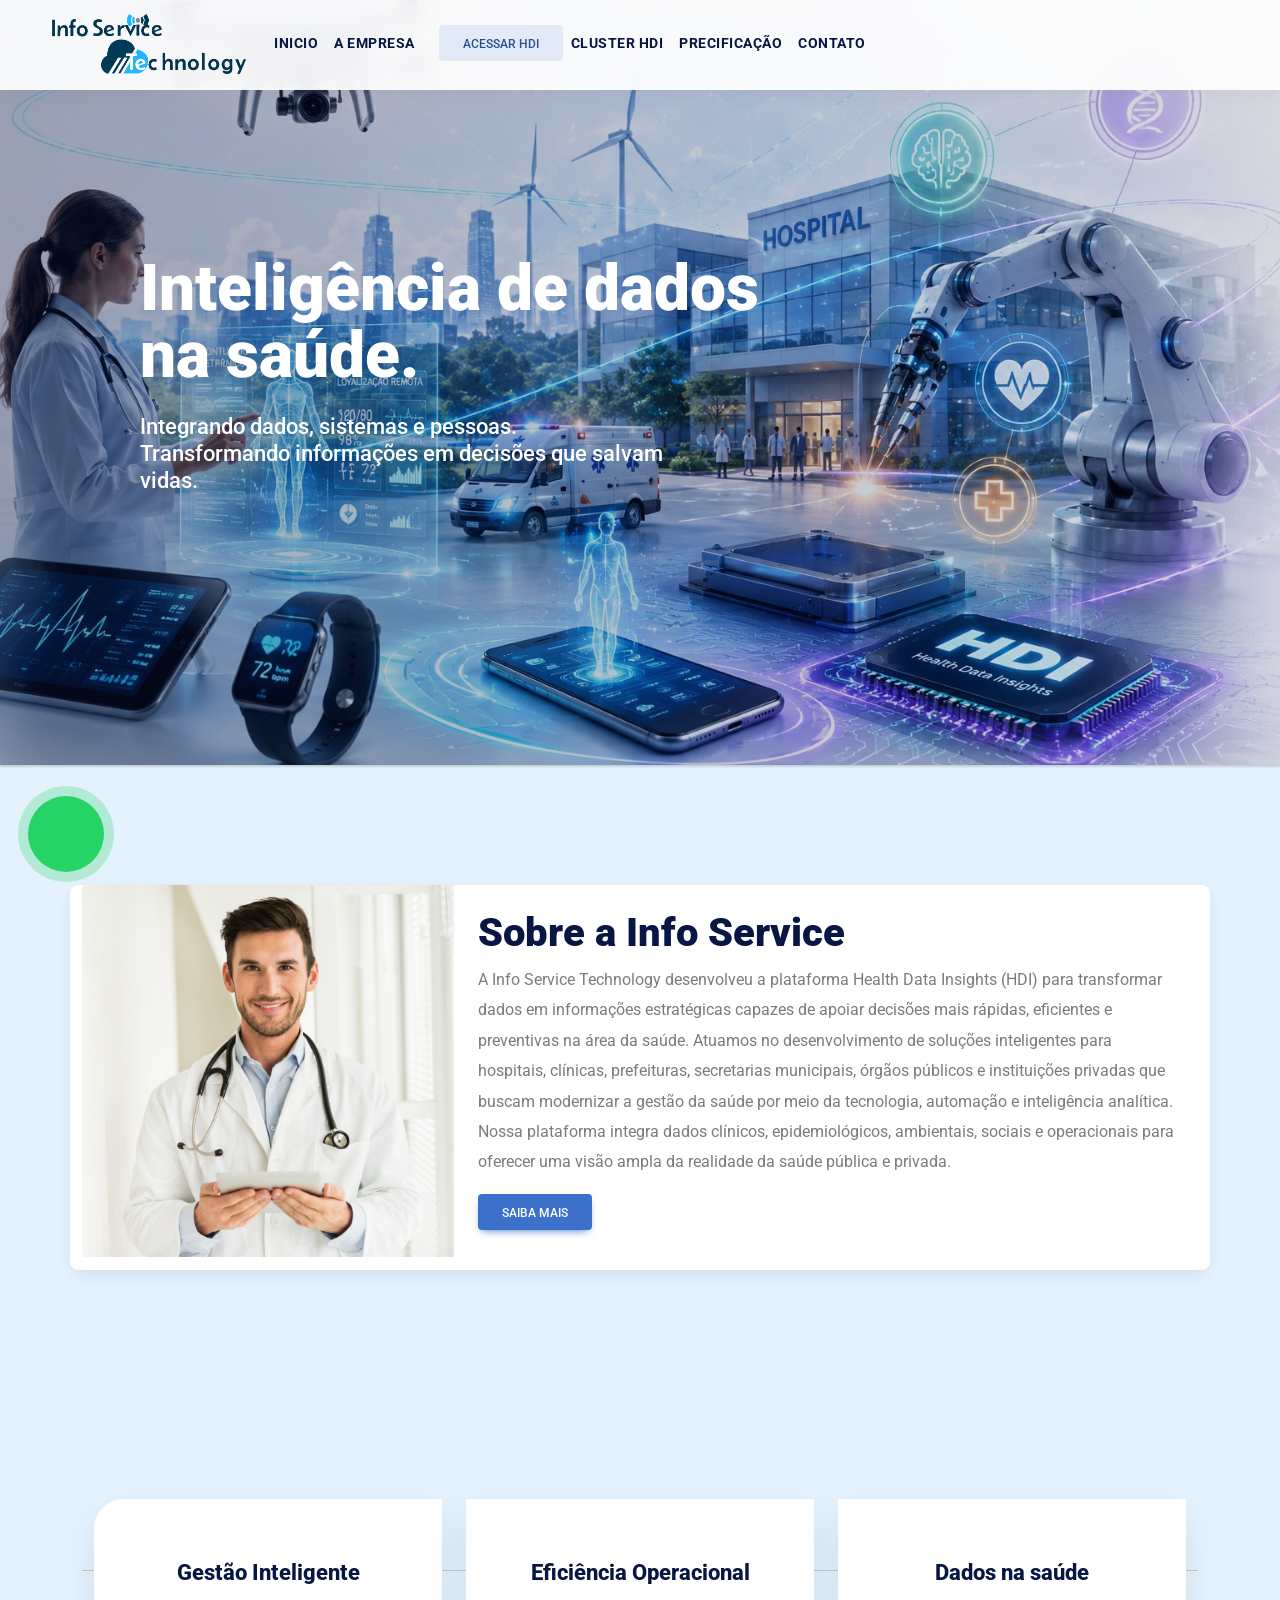
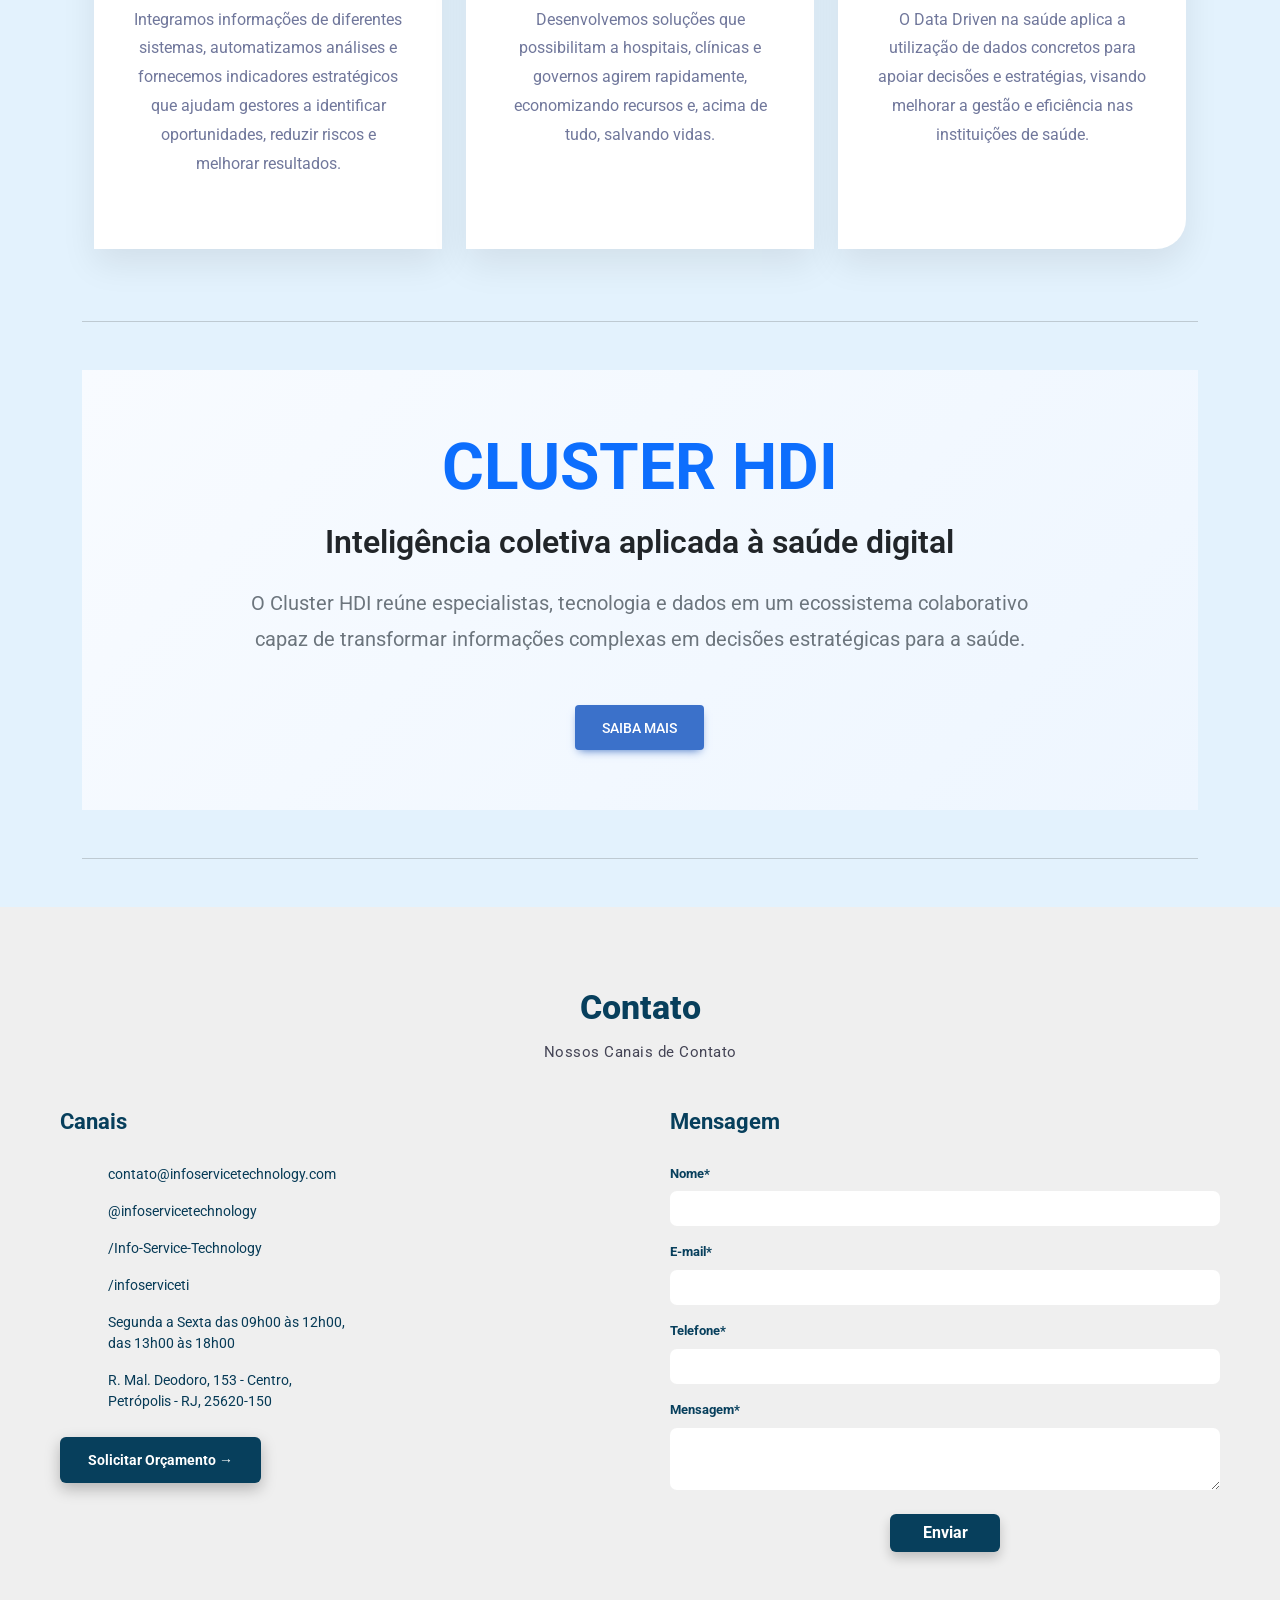
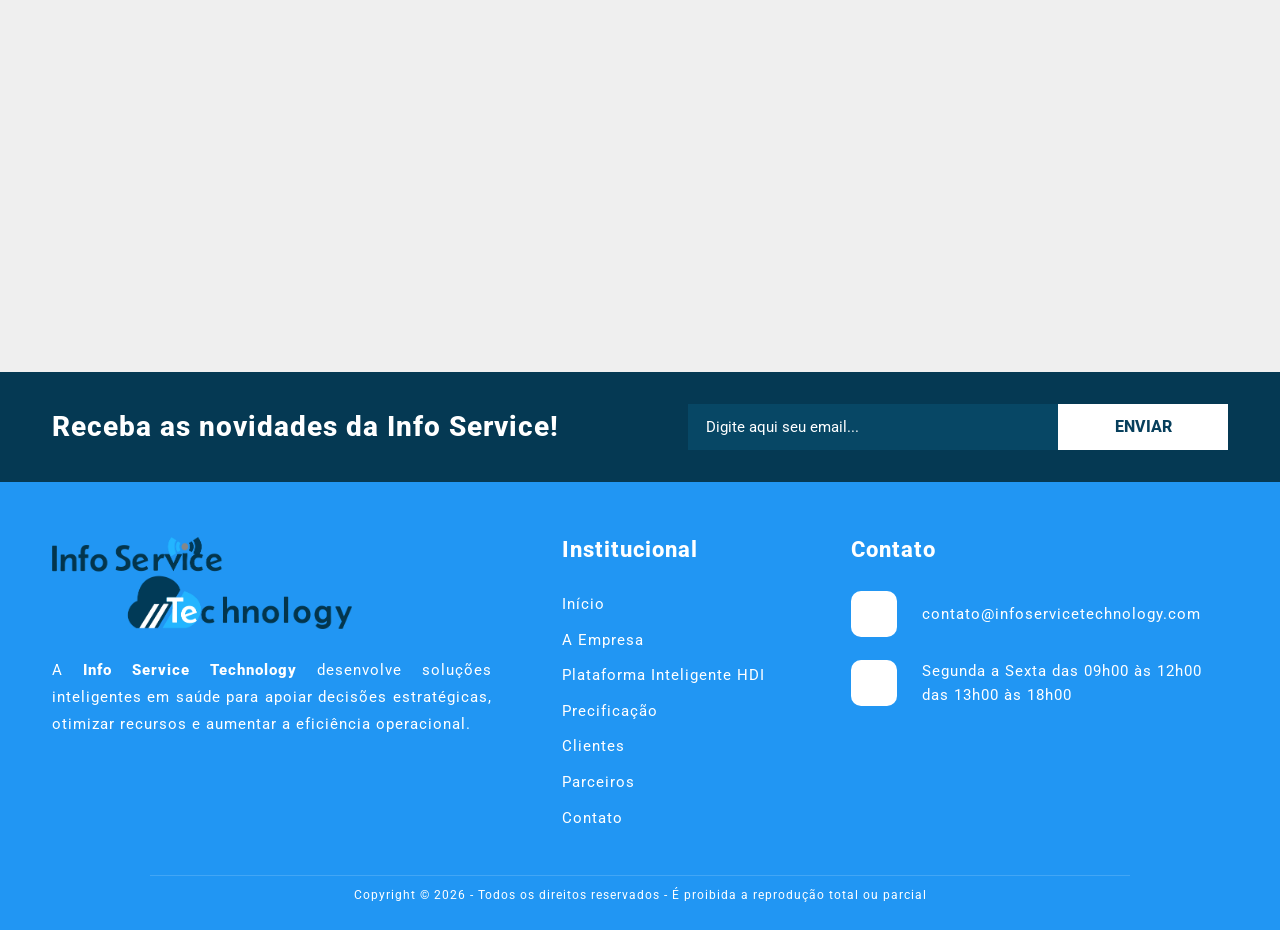
==== commit df7007bf: "acessar hdi" ====
--- a/index.html
+++ b/index.html
@@ -52,6 +52,15 @@
             <li class="nav-item">
               <a class="nav-link" href="#" rel="nofollow" target="_blank">A Empresa</a>
             </li>
+             <li class="nav-item">
+                <a class="btn btn-secondary ms-3"
+                  href="https://healthdataanalytics.net/"
+                  target="_blank">
+
+                  Acessar HDI
+
+                </a>
+            </li>
             <li class="nav-item">
               <a class="nav-link" href="clusterhdi.html" target="_blank">
                 Cluster HDI
@@ -61,12 +70,6 @@
               <a class="nav-link" href="precificacao.html" rel="nofollow" target="_blank">Precificação</a>
             </li>
             <li class="nav-item">
-              <a class="nav-link" href="#" rel="nofollow" target="_blank">Clientes</a>
-            </li>
-            <li class="nav-item">
-              <a class="nav-link" href="#" rel="nofollow" target="_blank">Parceiros</a>
-            </li>
-            <li class="nav-item">
               <a class="nav-link" href="#" rel="nofollow" target="_blank">Contato</a>
             </li>
           </ul>
@@ -75,7 +78,7 @@
             <!-- Icons -->
             <li class="">
               <a class="nav-link"
-                href="https://www.instagram.com/infoservicetechnology?utm_source=ig_web_button_share_sheet&igsh=ZDNlZDc0MzIxNw=="
+                href="https://www.instagram.com/info_service_oficial/"
                 rel="nofollow" target="_blank">
                 <i class="fab fa-instagram fa-2x" style="color: #333333;"></i>
               </a>
